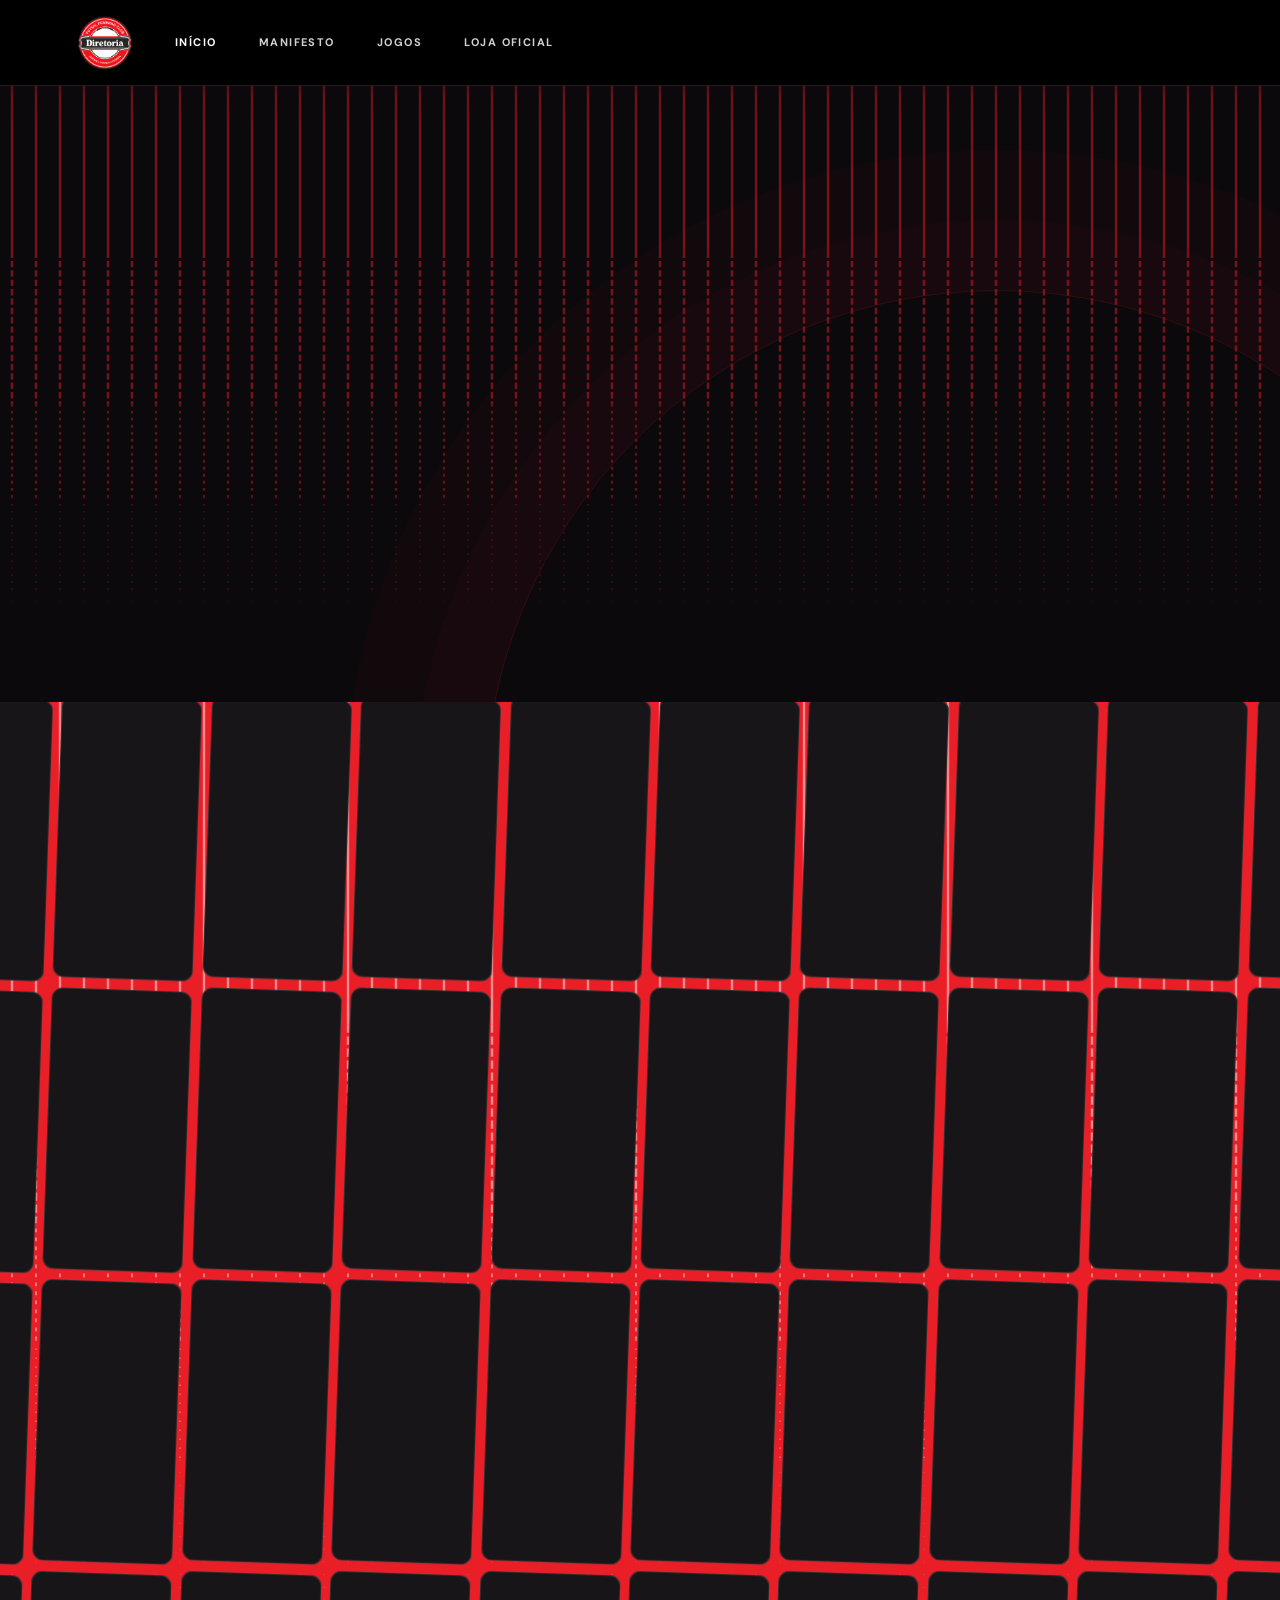
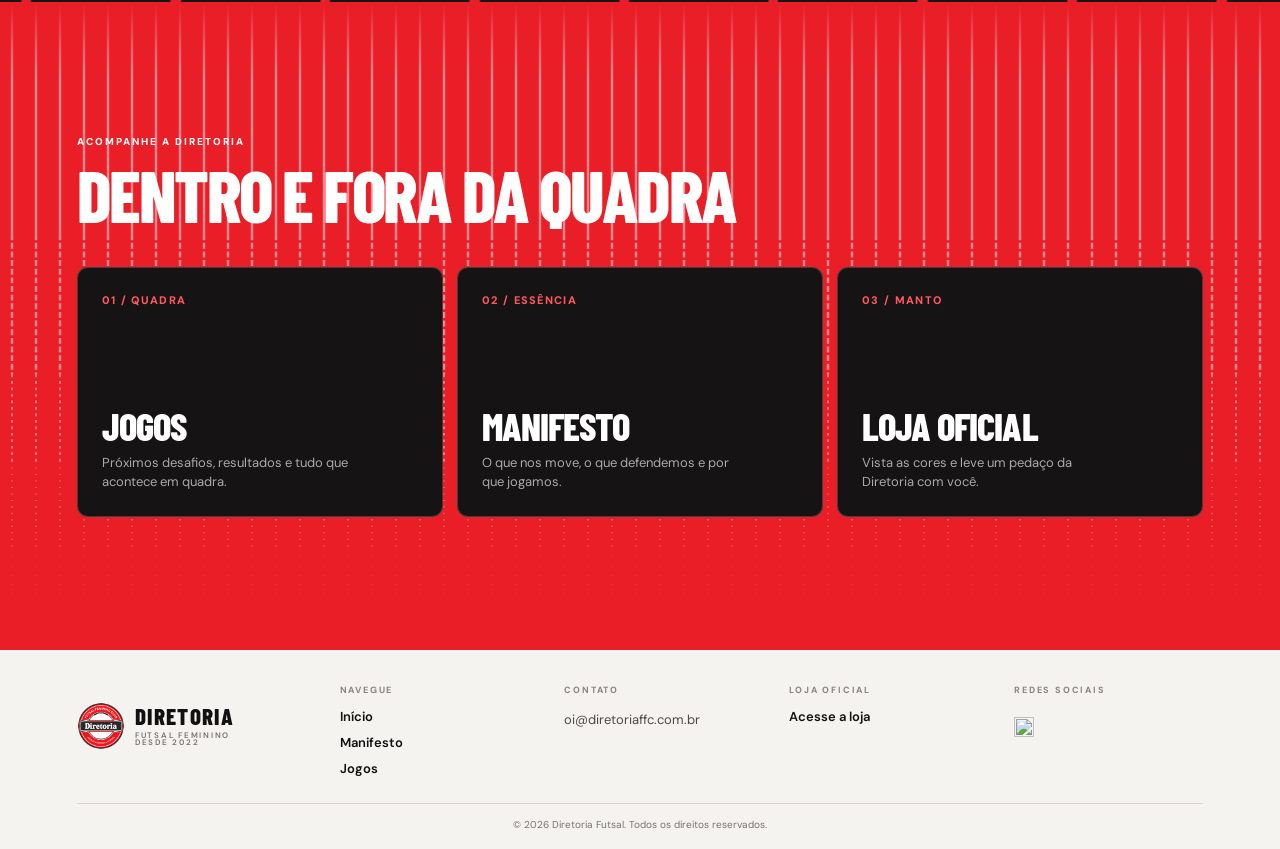
==== index.html @ 2eb8f656 "update geral" ====
<!doctype html>
<html lang="pt-BR">
  <head>
    <meta charset="UTF-8" />
    <meta name="viewport" content="width=device-width, initial-scale=1.0" />
    <script>
      if (window.location.pathname.endsWith("/index.html")) {
        const cleanPath = window.location.pathname.slice(0, -"index.html".length);
        window.history.replaceState(null, "", `${cleanPath}${window.location.search}${window.location.hash}`);
      }
    </script>
    <meta name="theme-color" content="#111111" />
    <meta
      name="description"
      content="Diretoria — futsal feminino, amizade e paixão pelo jogo desde 2022."
    />
    <title>Diretoria — Futsal feminino</title>
    <link rel="icon" href="favicon.ico" type="image/x-icon" />
    <link
      rel="preload"
      as="image"
      href="uniform-diretoria.png"
      fetchpriority="high"
    />
    <link rel="preconnect" href="https://fonts.googleapis.com" />
    <link rel="preconnect" href="https://fonts.gstatic.com" crossorigin />
    <link
      href="https://fonts.googleapis.com/css2?family=Barlow+Condensed:wght@500;600;700;800;900&family=DM+Sans:wght@400;500;600;700&display=swap"
      rel="stylesheet"
    />
    <style>
      :root {
        color-scheme: dark;
        --red: #e91e27;
        --ink: #111111;
        --paper: #f5f3ef;
        --muted: #a6a39e;
        --display: "Barlow Condensed", Impact, sans-serif;
        --body: "DM Sans", sans-serif;
      }
      * {
        box-sizing: border-box;
      }
      html {
        scroll-behavior: smooth;
      }
      body {
        margin: 0;
        background: var(--ink);
        color: white;
        font-family: var(--body);
        -webkit-font-smoothing: antialiased;
      }
      a {
        color: inherit;
        text-decoration: none;
      }
      button,
      a {
        -webkit-tap-highlight-color: transparent;
      }
      .skip-link {
        position: fixed;
        z-index: 20;
        top: 12px;
        left: 12px;
        transform: translateY(-150%);
        padding: 12px 16px;
        background: white;
        color: var(--ink);
      }
      .skip-link:focus {
        transform: translateY(0);
      }
      .hero {
        position: relative;
        display: flex;
        min-height: max(540px, 78svh);
        flex-direction: column;
        overflow: hidden;
        isolation: isolate;
        background: #0c090c;
      }
      .hero::before {
        position: absolute;
        z-index: -1;
        inset: 0;
        background-image: url("linha-pontilhada.svg");
        background-size: 24px 100%;
        background-repeat: repeat-x;
        filter: blur(.65px);
        content: "";
        mask-image: linear-gradient(
          to bottom,
          rgba(0, 0, 0, 0.35),
          #000 18%,
          #000 86%,
          transparent
        );
      }
      .hero::after {
        position: absolute;
        z-index: -1;
        right: -18vw;
        bottom: -48vw;
        width: 80vw;
        aspect-ratio: 1;
        border: 1px solid rgba(233, 30, 39, 0.18);
        border-radius: 50%;
        box-shadow:
          0 0 0 70px rgba(233, 30, 39, 0.025),
          0 0 0 140px rgba(233, 30, 39, 0.02);
        content: "";
      }
      .site-header {
        position: absolute;
        z-index: 5;
        top: 0;
        left: 0;
        display: flex;
        width: 100%;
        align-items: center;
        justify-content: space-between;
        padding: 27px clamp(24px, 6vw, 92px);
        border-bottom: 1px solid rgba(255, 255, 255, 0.16);
        background: linear-gradient(180deg, rgba(0, 0, 0, 0.28), transparent);
      }
      .brand {
        display: inline-flex;
        flex: 0 0 auto;
        align-items: center;
        gap: 12px;
      }
      .brand img {
        display: block;
        width: 52px;
        height: 52px;
        object-fit: contain;
      }
      .brand-name {
        font-family: var(--display);
        font-size: 25px;
        font-weight: 800;
        letter-spacing: 0.06em;
        line-height: 0.9;
        text-transform: uppercase;
      }
      .brand-name small {
        display: block;
        margin-top: 5px;
        color: rgba(255, 255, 255, 0.64);
        font-family: var(--body);
        font-size: 8px;
        font-weight: 600;
        letter-spacing: 0.22em;
      }
      .nav {
        display: flex;
        flex: 1;
        align-items: center;
        gap: clamp(22px, 3.3vw, 52px);
        margin-left: clamp(24px, 3.5vw, 52px);
      }
      .nav a {
        color: rgba(255, 255, 255, 0.8);
        font-size: 11px;
        font-weight: 700;
        letter-spacing: 0.13em;
        text-transform: uppercase;
        transition: color 0.2s ease;
      }
      .nav a:hover,
      .nav a:focus-visible {
        color: white;
      }
      .nav .nav-cta {
        display: inline-flex;
        align-items: center;
        gap: 8px;
        margin-left: 0;
        padding: 0;
        border: 0;
        color: rgba(255, 255, 255, 0.8);
        transition: color 0.2s ease;
      }
      .nav .nav-cta:hover,
      .nav .nav-cta:focus-visible {
        color: white;
      }
      .menu-toggle {
        display: none;
        width: 44px;
        height: 44px;
        border: 1px solid rgba(255, 255, 255, 0.42);
        background: transparent;
        color: white;
        cursor: pointer;
      }
      .menu-toggle span {
        display: block;
        width: 18px;
        height: 1px;
        margin: 5px auto;
        background: currentColor;
        transition: transform 0.2s;
      }
      .hero-stage {
        position: absolute;
        z-index: 0;
        inset: 0;
        display: grid;
        place-items: center;
        overflow: hidden;
      }
      .hero-title {
        position: absolute;
        inset: 0;
        margin: 0;
        color: #dfbd9d;
        font-family: var(--display);
        font-size: clamp(68px, 12.2vw, 170px);
        font-weight: 800;
        letter-spacing: -0.025em;
        line-height: 0.82;
        text-align: center;
        text-transform: uppercase;
        pointer-events: none;
      }
      .hero-title span {
        position: absolute;
        display: block;
        width: max-content;
        max-width: 48%;
        white-space: nowrap;
        opacity: 0;
        filter: blur(8px);
        animation: word-arrive 4.6s linear infinite both;
      }
      .hero-title .word-left {
        left: 12%;
        text-align: left;
      }
      .hero-title .word-right {
        left: calc(12% + 2.55em);
        right: auto;
        text-align: left;
      }
      .hero-title .word-never,
      .hero-title .word-will {
        top: 39%;
        font-size: 0.9em;
      }
      .hero-title .word-only,
      .hero-title .word-football {
        top: 53%;
        color: #eee0d2;
        font-size: 1.22em;
      }
      .hero-title .word-only {
        left: 12%;
      }
      .hero-title .word-football {
        left: calc(12% + 1.28em);
      }
      .hero-title .word-will {
        animation-name: word-will;
      }
      .hero-title .word-only {
        animation-name: word-only;
      }
      .hero-title .word-football {
        animation-name: word-football;
      }
      @keyframes word-arrive {
        0%,
        2% {
          opacity: 0;
          filter: blur(8px);
          transform: scale(1);
        }
        3% {
          opacity: 1;
          filter: blur(0);
          transform: scale(1.28);
        }
        3.1%,
        58% {
          opacity: 1;
          filter: blur(0);
          transform: scale(1);
        }
        58.1%,
        100% {
          opacity: 0;
          filter: blur(8px);
          transform: scale(1);
        }
      }
      @keyframes word-will {
        0%,
        10.6% {
          opacity: 0;
          filter: blur(8px);
          transform: scale(1);
        }
        10.7% {
          opacity: 1;
          filter: blur(0);
          transform: scale(1.28);
        }
        10.8%,
        58% {
          opacity: 1;
          filter: blur(0);
          transform: scale(1);
        }
        58.1%,
        100% {
          opacity: 0;
          filter: blur(8px);
          transform: scale(1);
        }
      }
      @keyframes word-only {
        0%,
        19.2% {
          opacity: 0;
          filter: blur(0);
          transform: translateY(28px);
        }
        19.3%,
        58% {
          opacity: 1;
          filter: blur(0);
          transform: translateY(0);
        }
        58.1%,
        100% {
          opacity: 0;
          filter: blur(0);
          transform: translateY(28px);
        }
      }
      @keyframes word-football {
        0%,
        27.8% {
          opacity: 0;
          filter: blur(0);
          transform: translateY(28px);
        }
        27.9%,
        58% {
          opacity: 1;
          filter: blur(0);
          transform: translateY(0);
        }
        58.1%,
        100% {
          opacity: 0;
          filter: blur(0);
          transform: translateY(28px);
        }
      }
      .jersey-wrap {
        position: absolute;
        top: 50%;
        left: 50%;
        width: min(25vw, 310px);
        margin: 0;
        filter: drop-shadow(0 18px 30px rgba(0, 0, 0, 0.4));
        transform: translate(-50%, -50%);
      }
      .jersey {
        display: block;
        width: 100%;
        height: auto;
      }
      .jersey-crest {
        display: none;
      }
      .hero-kicker {
        position: absolute;
        z-index: 2;
        bottom: 30px;
        left: clamp(24px, 6vw, 92px);
        display: flex;
        align-items: center;
        gap: 11px;
        color: rgba(255, 255, 255, 0.66);
        font-size: 9px;
        font-weight: 700;
        letter-spacing: 0.2em;
        text-transform: uppercase;
      }
      .hero-kicker::before {
        width: 22px;
        height: 2px;
        background: var(--red);
        content: "";
      }
      .hero-kicker span {
        color: #dfbd9d;
      }
      .manifesto { padding: 24px; border-top: 1px solid #333; border-bottom: 1px solid #333; background: #151515; color: #dfbd9d; text-align: center; }
      .manifesto p { margin: 0; font-family: var(--display); font-size: clamp(18px, 3vw, 28px); font-weight: 800; letter-spacing: .08em; text-transform: uppercase; }
      .social-wall { position: relative; padding: 0; overflow: hidden; background: var(--red); color: #fff; }
      .social-wall::before { position: absolute; z-index: 0; inset: 0; background-image: url("linha-pontilhada.svg"); background-size: 24px 100%; background-repeat: repeat-x; filter: brightness(0) invert(1) blur(.65px); content: ""; pointer-events: none; }
      .social-wall-inner { position: relative; z-index: 1; width: 100%; max-width: none; margin: 0 auto; }
      .social-wall-heading { display: flex; align-items: end; justify-content: space-between; gap: 30px; margin-bottom: 34px; }
      .social-wall-eyebrow { margin: 0 0 10px; color: var(--red); font-size: 10px; font-weight: 800; letter-spacing: .2em; text-transform: uppercase; }
      .social-wall h2 { margin: 0; font-family: var(--display); font-size: clamp(40px, 6vw, 72px); font-weight: 800; letter-spacing: -.035em; line-height: .9; text-transform: uppercase; }
      .social-wall-heading p:last-child { max-width: 310px; margin: 0; color: #aaa; font-size: 13px; line-height: 1.6; }
      .mosaic-grid { display: grid; width: 116%; height: clamp(100svh, 100vh, 980px); margin-left: -8%; grid-template-columns: repeat(10, minmax(0, 1fr)); gap: 10px; overflow: hidden; }
      .mosaic-column { min-width: 0; overflow: hidden; transform: rotate(2deg) scale(1.01); transform-origin: center; }
      .mosaic-track, .mosaic-sequence { display: flex; flex-direction: column; gap: 10px; }
      .mosaic-track { animation: mosaic-up var(--mosaic-duration, 32s) linear infinite; will-change: transform; }
      .mosaic-column:nth-child(odd) .mosaic-track { animation-name: mosaic-down; }
      .mosaic-sequence { flex: 0 0 auto; }
      .mosaic-card { position: relative; aspect-ratio: .5; margin: 0; overflow: hidden; border: 1px solid rgba(255,255,255,.12); border-radius: 11px; background: #171517; }
      .mosaic-card img, .mosaic-card video { display: block; width: 100%; height: 100%; object-fit: cover; object-position: center; transition: transform .45s cubic-bezier(.2,.7,.2,1); }
      .mosaic-card:hover img, .mosaic-card:hover video { transform: scale(1.045); }
      .home-links { position: relative; display: flex; min-height: 72svh; align-items: center; overflow: hidden; padding: 88px clamp(24px, 6vw, 92px); background: var(--red); color: #fff; isolation: isolate; }
      .home-links::before { position: absolute; z-index: -1; inset: 0; background-image: url("linha-pontilhada.svg"); background-size: 24px 100%; background-repeat: repeat-x; filter: brightness(0) invert(1) blur(.65px); content: ""; mask-image: linear-gradient(180deg, transparent, #000 12%, #000 88%, transparent); }
      .home-links-inner { width: 100%; max-width: 1392px; margin: 0 auto; }
      .home-links-heading { margin-bottom: 38px; }
      .home-links-eyebrow { margin: 0 0 12px; color: #fff; font-size: 10px; font-weight: 800; letter-spacing: .2em; text-transform: uppercase; }
      .home-links-title { margin: 0; color: #fff; font-family: var(--display); font-size: clamp(38px, 6vw, 72px); font-weight: 800; letter-spacing: -.035em; line-height: .95; text-transform: uppercase; }
      .home-links-grid { display: grid; grid-template-columns: repeat(3, minmax(0, 1fr)); gap: 14px; }
      .home-link { position: relative; display: flex; min-height: 250px; flex-direction: column; justify-content: space-between; padding: 25px 24px 24px; border: 1px solid rgba(255,255,255,.18); border-radius: 11px; background: #151313; color: #fff; text-decoration: none; transition: transform .2s, background .2s, border-color .2s; }
      .home-link + .home-link { padding-left: 24px; }
      .home-link:hover { transform: translateY(-5px); border-color: #fff; background: #211819; }
      .home-link-index { color: #ff5860; font-size: 11px; font-weight: 800; letter-spacing: .12em; }
      .home-link-bottom { display: flex; align-items: end; justify-content: space-between; gap: 18px; }
      .home-link h3 { margin: 0 0 8px; font-family: var(--display); font-size: clamp(26px, 3vw, 40px); font-weight: 800; letter-spacing: -.025em; line-height: .95; text-transform: uppercase; }
      .home-link p { max-width: 250px; margin: 0; color: #aaa; font-size: 13px; line-height: 1.5; }
      @keyframes mosaic-up { from { transform: translateY(0); } to { transform: translateY(calc(0px - var(--mosaic-shift))); } }
      @keyframes mosaic-down { from { transform: translateY(calc(0px - var(--mosaic-shift))); } to { transform: translateY(0); } }
      .fixtures { padding: 84px clamp(24px, 6vw, 92px) 96px; border-top: 1px solid #333; background: #111; color: #fff; }
      .fixtures-inner { max-width: 1392px; margin: 0 auto; }
      .fixtures-heading { display: flex; align-items: end; justify-content: space-between; gap: 30px; margin-bottom: 36px; }
      .fixtures-eyebrow { margin: 0 0 10px; color: var(--red); font-size: 10px; font-weight: 800; letter-spacing: .2em; text-transform: uppercase; }
      .fixtures h2 { margin: 0; font-family: var(--display); font-size: clamp(42px, 6vw, 72px); font-weight: 800; letter-spacing: -.035em; line-height: .9; text-transform: uppercase; }
      .fixtures-tabs { display: flex; gap: 8px; padding: 5px; border: 1px solid #383838; }
      .fixtures-tabs button { padding: 12px 16px; border: 0; background: transparent; color: #aaa; cursor: pointer; font: inherit; font-size: 10px; font-weight: 800; letter-spacing: .1em; text-transform: uppercase; }
      .fixtures-tabs button[aria-selected="true"] { background: var(--red); color: white; }
      .fixture-panel[hidden] { display: none; }
      .fixture-date { display: flex; align-items: center; gap: 12px; margin: 0 0 12px; color: #aaa; font-size: 11px; font-weight: 700; letter-spacing: .12em; text-transform: uppercase; }
      .fixture-date::before { width: 20px; height: 1px; background: var(--red); content: ""; }
      .fixture-list { border-top: 1px solid #383838; }
      .fixture { display: grid; grid-template-columns: 78px 1fr auto; align-items: center; gap: 24px; min-height: 94px; border-bottom: 1px solid #383838; }
      .fixture-time { color: #c8a98c; font-family: var(--display); font-size: 25px; font-weight: 700; }
      .fixture-pair { display: flex; align-items: center; justify-content: center; gap: 18px; }
      .fixture-team { display: flex; min-width: 180px; align-items: center; gap: 10px; font-size: 12px; font-weight: 750; letter-spacing: .04em; text-transform: uppercase; }
      .fixture-team:last-child { justify-content: flex-end; text-align: right; }
      .team-crest { display: grid; width: 40px; height: 40px; flex: 0 0 40px; place-items: center; border: 1px solid currentColor; border-radius: 50% 50% 46% 46%; color: var(--crest-color, #dfbd9d); font-family: var(--display); font-size: 12px; font-weight: 800; letter-spacing: -.03em; }
      .team-crest img { width: 34px; height: 34px; object-fit: contain; }
      .fixture-vs { color: #777; font-size: 9px; font-weight: 800; letter-spacing: .15em; }
      .fixture-status { padding: 7px 9px; border: 1px solid #424242; color: #999; font-size: 8px; font-weight: 800; letter-spacing: .12em; text-transform: uppercase; }
      .fixture-empty { padding: 30px; border: 1px solid #383838; color: #aaa; font-size: 14px; text-align: center; }
      .fixture-note { margin: 16px 0 0; color: #777; font-size: 10px; letter-spacing: .04em; }
      .site-footer {
        padding: 30px clamp(24px, 6vw, 92px) 18px;
        background: var(--paper);
        color: var(--ink);
      }
      .footer-main {
        display: grid;
        grid-template-columns: 1.2fr repeat(4, minmax(0, 1fr));
        align-items: start;
        gap: 36px;
        max-width: 1392px;
        margin: 0 auto;
        padding-bottom: 26px;
      }
      .footer-brand {
        display: inline-flex;
        align-items: center;
        gap: 10px;
      }
      .footer-brand-block { align-self: center; }
      .footer-brand img {
        width: 48px;
        height: 48px;
        object-fit: contain;
      }
      .footer-brand .brand-name {
        color: var(--ink);
        font-size: 23px;
      }
      .footer-brand .brand-name small {
        color: #77736e;
      }
      .footer-intro {
        max-width: 280px;
        margin: 18px 0 0;
        color: #6d6965;
        font-size: 13px;
        line-height: 1.8;
      }
      .footer-main .footer-links {
        display: grid;
        gap: 9px;
      }
      .footer-col h2 {
        margin: 4px 0 12px;
        color: #88837e;
        font-size: 9px;
        font-weight: 700;
        letter-spacing: 0.2em;
        text-transform: uppercase;
      }
      .footer-links {
        display: grid;
        gap: 9px;
      }
      .footer-links a {
        width: fit-content;
        font-size: 13px;
        font-weight: 600;
        transition: color 0.2s;
      }
      .footer-links a:hover,
      .footer-links a:focus-visible {
        color: var(--red);
      }
      .footer-instagram { display: inline-flex; width: 38px; height: 38px; align-items: center; justify-content: center; transition: background .2s; }
      .footer-instagram img { display: block; width: 20px; height: 20px; }
      .footer-instagram:hover, .footer-instagram:focus-visible { background: var(--red); }
      .footer-instagram:hover img, .footer-instagram:focus-visible img { filter: brightness(0) invert(1); }
      .footer-contact {
        color: #4d4945;
        font-size: 13px;
        line-height: 1.9;
      }
      .footer-contact a { overflow-wrap: anywhere; }
      .footer-contact strong {
        color: var(--ink);
      }
      .footer-bottom {
        display: flex;
        max-width: 1392px;
        align-items: center;
        justify-content: center;
        gap: 20px;
        margin: 0 auto;
        padding-top: 14px;
        border-top: 1px solid #d8d5d0;
        color: #77736e;
        font-size: 10px;
        text-align: center;
      }
      .footer-bottom p {
        margin: 0;
      }
      .footer-social {
        display: flex;
        align-items: center;
        gap: 19px;
      }
      .footer-bottom a { color: var(--ink); }
      .footer-bottom a:hover { color: var(--red); }
      .footer-social a {
        color: var(--ink);
        font-size: 10px;
        font-weight: 700;
        letter-spacing: 0.08em;
        text-transform: uppercase;
      }
      .footer-social a:hover {
        color: var(--red);
      }
      :focus-visible {
        outline: 2px solid var(--red);
        outline-offset: 4px;
      }
      @media (min-width: 1450px) {
        .hero-title {
          font-size: min(12vw, 190px);
        }
      }
      @media (max-width: 780px) {
        .social-wall { padding: 0 0 70px; }
        .home-links { min-height: auto; padding: 68px 24px 76px; }
        .home-links-heading { margin-bottom: 27px; }
        .home-links-grid { grid-template-columns: 1fr; }
        .home-link, .home-link + .home-link { min-height: 160px; padding: 20px; border-left: 1px solid rgba(255,255,255,.18); }
        .home-link-bottom { align-items: center; }
        .home-link p { max-width: 290px; }
        .social-wall-heading { align-items: flex-start; flex-direction: column; gap: 14px; }
        .social-wall-heading p:last-child { max-width: 420px; }
        .mosaic-grid { width: 120%; height: 100svh; margin-left: -10%; grid-template-columns: repeat(6, minmax(0, 1fr)); gap: 8px; }
        .fixtures { padding: 64px 24px 72px; }
        .fixtures-heading { align-items: flex-start; flex-direction: column; gap: 22px; }
        .fixtures-tabs { width: 100%; }
        .fixtures-tabs button { flex: 1; padding: 11px 6px; font-size: 9px; }
        .fixture { grid-template-columns: 52px 1fr; gap: 10px; padding: 12px 0; }
        .fixture-time { font-size: 20px; }
        .fixture-pair { justify-content: flex-start; gap: 8px; }
        .fixture-team { min-width: 0; flex: 1; flex-direction: column; gap: 5px; font-size: 8px; text-align: center; }
        .fixture-team:last-child { justify-content: flex-start; text-align: center; }
        .team-crest { width: 34px; height: 34px; flex-basis: 34px; }
        .team-crest img { width: 30px; height: 30px; }
        .fixture-status { display: none; }
        .hero {
          min-height: max(520px, 78svh);
        }
        .jersey-wrap {
          display: none;
        }
        .site-header {
          padding: 17px 22px;
        }
        .brand img {
          width: 46px;
          height: 46px;
        }
        .menu-toggle {
          display: block;
          position: relative;
          z-index: 7;
        }
        .menu-toggle[aria-expanded="true"] span:first-child {
          transform: translateY(3px) rotate(45deg);
        }
        .menu-toggle[aria-expanded="true"] span:last-child {
          transform: translateY(-3px) rotate(-45deg);
        }
        .nav {
          position: absolute;
          top: 0;
          right: 0;
          left: 0;
          display: none;
          align-items: stretch;
          gap: 0;
          padding: 86px 24px 25px;
          border-bottom: 1px solid rgba(255, 255, 255, 0.2);
          background: rgba(17, 17, 17, 0.97);
        }
        .nav.is-open {
          display: flex;
          flex-direction: column;
        }
        .nav a {
          padding: 15px 0;
          border-bottom: 1px solid rgba(255, 255, 255, 0.12);
        }
        .nav .nav-cta {
          margin-top: 0;
        }
        .hero-title {
          font-size: clamp(54px, 12.6vw, 98px);
        }
        .hero-title .word-never,
        .hero-title .word-will {
          top: 39%;
        }
        .hero-title .word-only,
        .hero-title .word-football {
          top: 53%;
          font-size: 1.75em;
        }
        .hero-title .word-left {
          left: 5%;
        }
        .hero-title .word-right {
          left: calc(5% + 2.55em);
          right: auto;
          text-align: left;
        }
        .hero-title .word-only {
          left: 5%;
        }
        .hero-title .word-football {
          left: calc(5% + 1.05em);
        }
        .jersey-wrap {
          width: min(34vw, 220px);
        }
        .hero-kicker {
          bottom: 24px;
          left: 24px;
        }
        .footer-main { gap: 22px; }
      }
      @media (max-width: 700px) {
        .mosaic-grid { width: 124%; height: 100svh; margin-left: -12%; grid-template-columns: repeat(4, minmax(0, 1fr)); gap: 7px; }
        .mosaic-card { aspect-ratio: .42; }
      }
      @media (max-width: 480px) {
        .hero {
          min-height: max(500px, 78svh);
        }
        .hero-title {
          font-size: clamp(46px, 12.8vw, 62px);
          line-height: 0.9;
        }
        .hero-title .word-never,
        .hero-title .word-will {
          top: 40%;
        }
        .hero-title .word-only,
        .hero-title .word-football {
          top: 53%;
          font-size: 1.75em;
        }
        .hero-title .word-only {
          left: 5%;
        }
        .hero-title .word-left {
          left: 5%;
          max-width: 30%;
        }
        .hero-title .word-right {
          left: calc(5% + 2.55em);
          right: auto;
          text-align: left;
          max-width: 35%;
        }
        .hero-title .word-football {
          left: calc(5% + 1.05em);
        }
        .jersey-wrap {
          width: min(42vw, 175px);
        }
        .hero-kicker {
          bottom: 20px;
          font-size: 8px;
        }
        .site-footer { padding: 24px 20px 16px; }
        .footer-main { grid-template-columns: 1fr 1fr; gap: 22px 18px; padding-bottom: 20px; }
        .footer-brand-block { grid-column: 1 / -1; }
        .footer-col:last-child { grid-column: 2; }
        .footer-col h2 { margin-bottom: 10px; }
        .footer-bottom {
          flex-wrap: wrap;
          gap: 10px 18px;
        }
      }
      @media (prefers-reduced-motion: reduce) {
        *,
        *::before,
        *::after {
          scroll-behavior: auto !important;
          animation-duration: 0.01ms !important;
          animation-iteration-count: 1 !important;
          transition-duration: 0.01ms !important;
        }
      }
    </style>
    <script src="site-header.js" defer></script>
  </head>
  <body>
    <a class="skip-link" href="#conteudo">Pular para o conteúdo</a>
    <main id="conteudo">
      <section class="hero" id="inicio" aria-labelledby="hero-title">
        <div class="hero-stage">
          <h1 class="hero-title" id="hero-title">
            <span class="word-left word-never">Nunca</span
            ><span class="word-right word-will">será</span
            ><span class="word-left word-only">Só</span
            ><span class="word-right word-football">futebol.</span>
          </h1>
        </div>
        <diretoria-header></diretoria-header>
      </section>
      <section class="social-wall" id="momentos" aria-labelledby="social-wall-title">
        <div class="social-wall-inner">
          <div class="mosaic-grid" id="mosaic-grid" role="img" aria-label="Fotos e vídeos da Diretoria em quadra"></div>
        </div>
      </section>
      <section class="home-links" aria-labelledby="home-links-title">
        <div class="home-links-inner">
          <header class="home-links-heading">
            <p class="home-links-eyebrow">Acompanhe a Diretoria</p>
            <h2 class="home-links-title" id="home-links-title">Dentro e fora da quadra</h2>
          </header>
          <nav class="home-links-grid" aria-label="Conheça mais sobre a Diretoria">
            <a class="home-link" href="jogos/index.html">
              <span class="home-link-index">01 / QUADRA</span>
              <span class="home-link-bottom"><span><h3>Jogos</h3><p>Próximos desafios, resultados e tudo que acontece em quadra.</p></span></span>
            </a>
            <a class="home-link" href="manifesto/index.html">
              <span class="home-link-index">02 / ESSÊNCIA</span>
              <span class="home-link-bottom"><span><h3>Manifesto</h3><p>O que nos move, o que defendemos e por que jogamos.</p></span></span>
            </a>
            <a class="home-link" href="loja/index.html">
              <span class="home-link-index">03 / MANTO</span>
              <span class="home-link-bottom"><span><h3>Loja oficial</h3><p>Vista as cores e leve um pedaço da Diretoria com você.</p></span></span>
            </a>
          </nav>
        </div>
      </section>
    </main>
    <footer class="site-footer" id="contato">
      <div class="footer-main">
        <div class="footer-brand-block">
          <a
            class="footer-brand"
            href="#inicio"
            aria-label="Diretoria — voltar ao início"
            ><img src="logo-diretoria.png" alt="" /><span class="brand-name"
              >Diretoria<small>Futsal feminino<br />desde 2022</small></span
            ></a
          >
        </div>
        <div class="footer-col">
          <h2>Navegue</h2>
          <nav class="footer-links" aria-label="Links do rodapé">
            <a href="#inicio">Início</a><a href="manifesto/index.html">Manifesto</a>
            <a href="jogos/index.html">Jogos</a>
          </nav>
        </div>
        <div class="footer-col">
          <h2>Contato</h2>
          <div class="footer-contact"><a href="mailto:oi@diretoriaffc.com.br">oi@diretoriaffc.com.br</a></div>
        </div>
        <div class="footer-col">
          <h2>Loja oficial</h2>
          <nav class="footer-links" aria-label="Loja oficial">
            <a href="loja/index.html">Acesse a loja</a>
          </nav>
        </div>
        <div class="footer-col">
          <h2>Redes sociais</h2>
          <div class="footer-links footer-social-links">
            <a class="footer-instagram" href="https://instagram.com/diretoria.ffc/" target="_blank" rel="noreferrer" aria-label="Instagram da Diretoria" title="Instagram da Diretoria"><img src="instagram-logo.svg" alt="" /></a>
          </div>
        </div>
      </div>
      <div class="footer-bottom">
        <p>© 2026 Diretoria Futsal. Todos os direitos reservados.</p>
      </div>
    </footer>
    <script>
      const mosaicGrid = document.querySelector("#mosaic-grid");
      const mosaicMedia = [
        { src: "mosaico/008.mp4", type: "video" },
        { src: "mosaico/003.mp4", type: "video" },
        { src: "mosaico/011.mp4", type: "video" },
        { src: "mosaico/005.mp4", type: "video" },
        { src: "mosaico/001.mp4", type: "video" },
        { src: "mosaico/009.mp4", type: "video" },
        { src: "mosaico/004.mp4", type: "video" },
        { src: "mosaico/010.MP4", type: "video" },
        { src: "mosaico/006.mp4", type: "video" },
        { src: "mosaico/002.mp4", type: "video" },
        { src: "mosaico/007.mp4", type: "video" },
      ];
      const shuffleMosaicItems = (items) => {
        const shuffled = [...items];
        for (let index = shuffled.length - 1; index > 0; index -= 1) {
          const randomIndex = Math.floor(Math.random() * (index + 1));
          [shuffled[index], shuffled[randomIndex]] = [shuffled[randomIndex], shuffled[index]];
        }
        return shuffled;
      };
      let mosaicFrameTimer = null;
      let mosaicResizeTimer = null;
      let lastMosaicSize = null;
      function populateMosaic() {
        if (!mosaicGrid || !mosaicMedia.length) return;
        if (mosaicFrameTimer) window.clearTimeout(mosaicFrameTimer);
        mosaicGrid.querySelectorAll("video").forEach((video) => {
          video.pause();
          video.removeAttribute("src");
          video.load();
        });
        mosaicGrid.replaceChildren();
        const items = shuffleMosaicItems(mosaicMedia);
        const mosaicCanvases = [];
        const sourceVideos = items.map((item) => {
          const video = document.createElement("video");
          video.muted = true;
          video.defaultMuted = true;
          video.loop = true;
          video.playsInline = true;
          video.autoplay = true;
          video.preload = "auto";
          video.setAttribute("autoplay", "");
          video.setAttribute("muted", "");
          video.setAttribute("playsinline", "");
          video.setAttribute("webkit-playsinline", "");
          video.setAttribute("loop", "");
          const tryPlay = () => video.play().catch((error) => {
            console.warn(`Reprodução recusada no mosaico: ${item.src}`, error.name, error.message);
          });
          const startPlayback = () => {
            if (video.isConnected) tryPlay();
          };
          video.addEventListener("loadedmetadata", () => {
            video.currentTime = 0;
            console.info(`Metadados carregados: ${item.src}`, `${video.videoWidth}x${video.videoHeight}`);
          }, { once: true });
          video.addEventListener("loadeddata", startPlayback);
          video.addEventListener("canplay", startPlayback);
          video.addEventListener("error", () => {
            console.error(`Falha ao carregar vídeo do mosaico: ${item.src}`, video.error);
          });
          video.src = item.src;
          return video;
        });
        const placedSourceVideos = new Set();
        const maxColumnCount = window.matchMedia("(max-width: 700px)").matches ? 4 : window.matchMedia("(max-width: 780px)").matches ? 6 : 10;
        const columnCount = maxColumnCount;
        mosaicGrid.style.gridTemplateColumns = `repeat(${columnCount}, minmax(0, 1fr))`;
        const gridStyles = window.getComputedStyle(mosaicGrid);
        const columnGap = parseFloat(gridStyles.columnGap) || 0;
        const cardGap = 10;
        const defaultRowCount = window.matchMedia("(max-width: 700px)").matches ? 3 : 2;
        const rowCount = Math.max(defaultRowCount, Math.ceil(items.length / columnCount));
        const cardAspectRatio = window.matchMedia("(max-width: 700px)").matches ? 0.42 : 0.5;
        const columnWidth = (mosaicGrid.clientWidth - columnGap * (columnCount - 1)) / columnCount;
        const cardHeight = columnWidth / cardAspectRatio;
        const sequenceHeight = rowCount * cardHeight + (rowCount - 1) * cardGap;
        const sequenceStride = sequenceHeight + cardGap;
        const copyCount = Math.max(2, Math.ceil((mosaicGrid.clientHeight + cardGap) / sequenceStride) + 1);

        for (let columnIndex = 0; columnIndex < columnCount; columnIndex += 1) {
          const column = document.createElement("div");
          const track = document.createElement("div");
          column.className = "mosaic-column";
          column.setAttribute("aria-hidden", "true");
          track.className = "mosaic-track";
          track.style.setProperty("--mosaic-duration", `${55 * rowCount / 4}s`);

            let firstSequence = null;
            for (let copy = 0; copy < copyCount; copy += 1) {
              const sequence = document.createElement("div");
              sequence.className = "mosaic-sequence";
              for (let rowIndex = 0; rowIndex < rowCount; rowIndex += 1) {
                const mediaIndex = (columnIndex * rowCount + rowIndex) % items.length;
                const card = document.createElement("figure");
                card.className = "mosaic-card";
                if (!placedSourceVideos.has(mediaIndex)) {
                  const video = sourceVideos[mediaIndex];
                  video.setAttribute("aria-hidden", "true");
                  card.append(video);
                  placedSourceVideos.add(mediaIndex);
                } else {
                  const canvas = document.createElement("canvas");
                  canvas.width = 240;
                  canvas.height = 480;
                  canvas.setAttribute("aria-hidden", "true");
                  mosaicCanvases.push({ canvas, context: canvas.getContext("2d"), video: sourceVideos[mediaIndex] });
                  card.append(canvas);
                }
                sequence.append(card);
              }
              if (copy === 0) firstSequence = sequence;
              track.append(sequence);
            }

            column.append(track);
            mosaicGrid.append(column);
            track.style.setProperty("--mosaic-shift", `${firstSequence.offsetHeight + cardGap}px`);
        }

        sourceVideos.forEach((video, index) => {
          video.play().catch((error) => {
            console.warn(`Reprodução recusada no mosaico: ${items[index].src}`, error.name, error.message);
          });
        });

        const drawVideoFrames = () => {
          mosaicCanvases.forEach(({ canvas, context, video }) => {
            if (video.readyState < HTMLMediaElement.HAVE_CURRENT_DATA || !context || !video.videoWidth || !video.videoHeight) return;
            try {
              const sourceRatio = video.videoWidth / video.videoHeight;
              const canvasRatio = canvas.width / canvas.height;
              let cropX = 0;
              let cropY = 0;
              let cropWidth = video.videoWidth;
              let cropHeight = video.videoHeight;
              if (sourceRatio > canvasRatio) {
                cropWidth = video.videoHeight * canvasRatio;
                cropX = (video.videoWidth - cropWidth) / 2;
              } else {
                cropHeight = video.videoWidth / canvasRatio;
                cropY = (video.videoHeight - cropHeight) / 2;
              }
              context.drawImage(video, cropX, cropY, cropWidth, cropHeight, 0, 0, canvas.width, canvas.height);
            } catch (error) {
              console.warn(`Quadro do mosaico ignorado: ${video.currentSrc}`, error);
            }
          });
          mosaicFrameTimer = window.setTimeout(drawVideoFrames, 100);
        };
        mosaicFrameTimer = window.setTimeout(drawVideoFrames, 100);

      }
      populateMosaic();
      lastMosaicSize = { width: window.innerWidth, height: mosaicGrid?.clientHeight ?? 0 };
      window.addEventListener("resize", () => {
        window.clearTimeout(mosaicResizeTimer);
        mosaicResizeTimer = window.setTimeout(() => {
          const nextSize = { width: window.innerWidth, height: mosaicGrid?.clientHeight ?? 0 };
          if (
            !lastMosaicSize ||
            Math.abs(nextSize.width - lastMosaicSize.width) > 16 ||
            Math.abs(nextSize.height - lastMosaicSize.height) > 160
          ) {
            lastMosaicSize = nextSize;
            populateMosaic();
          }
        }, 180);
      });
    </script>
  </body>
</html>
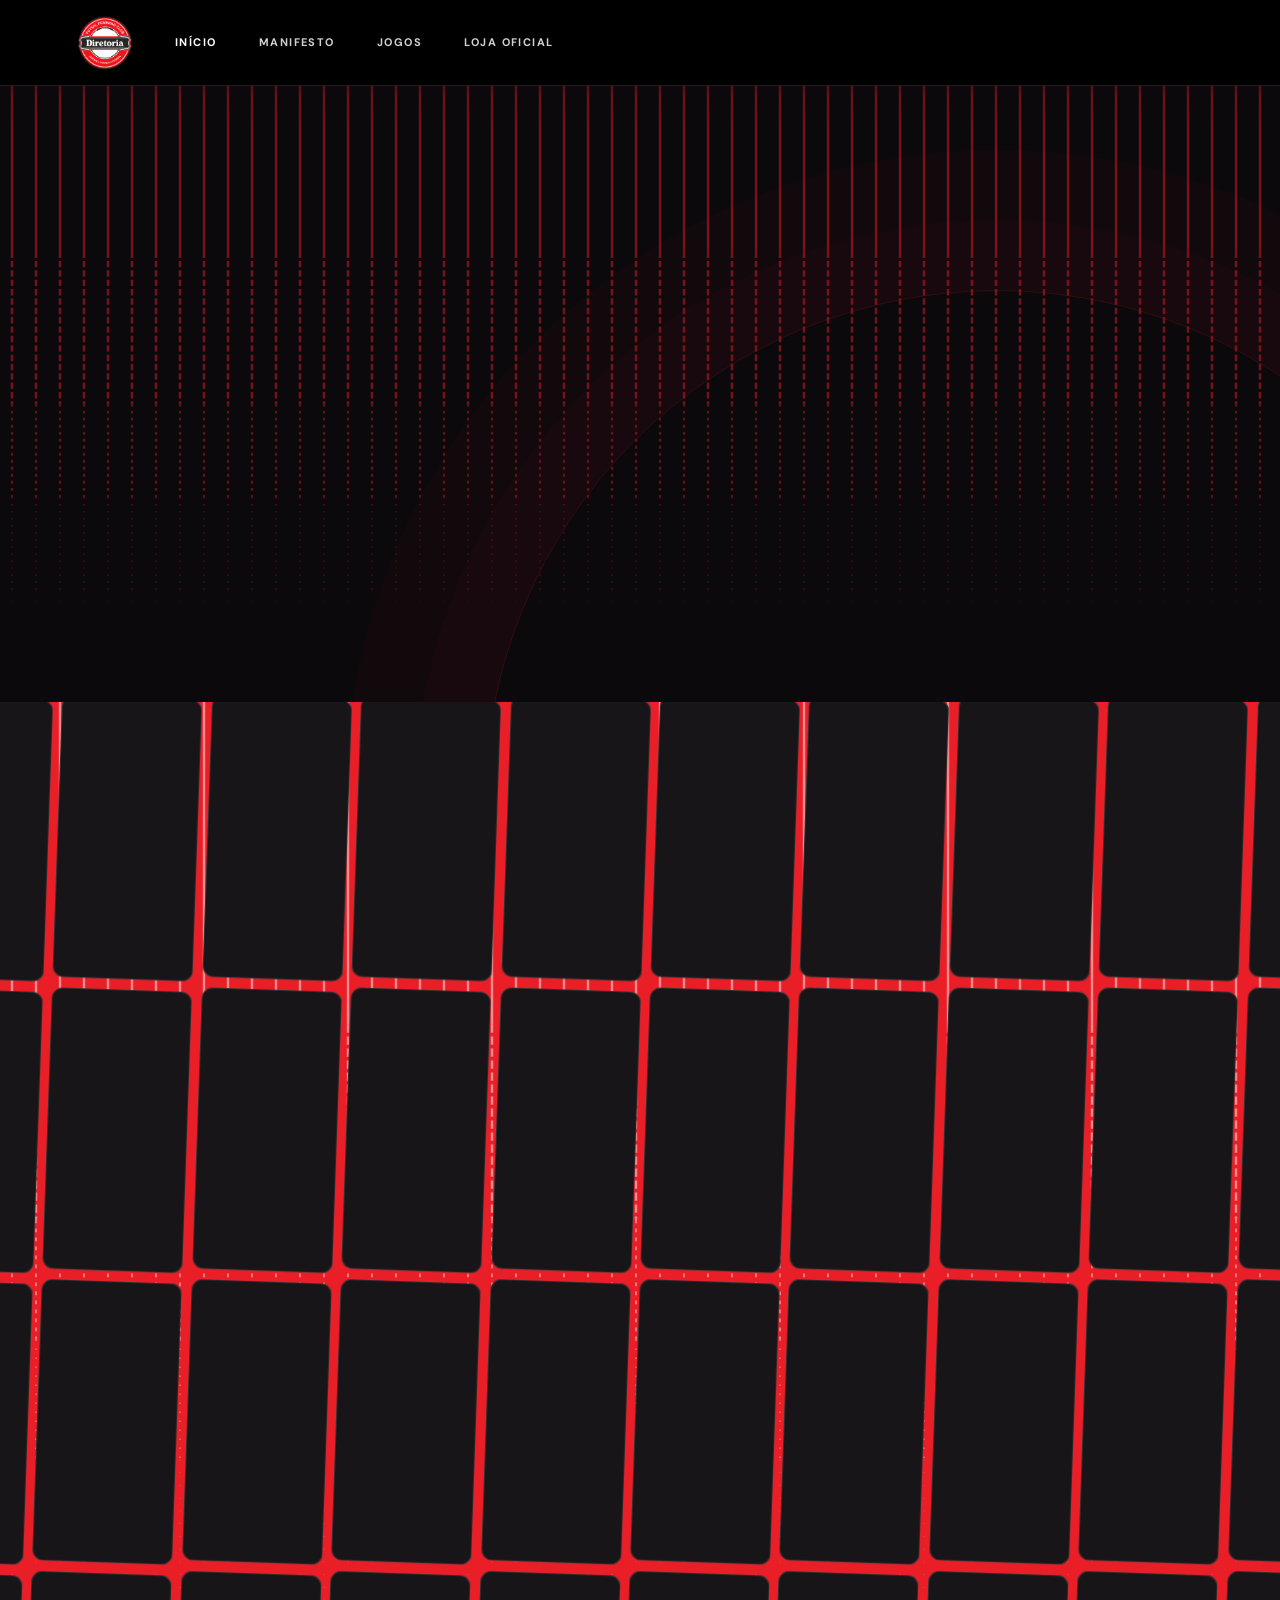
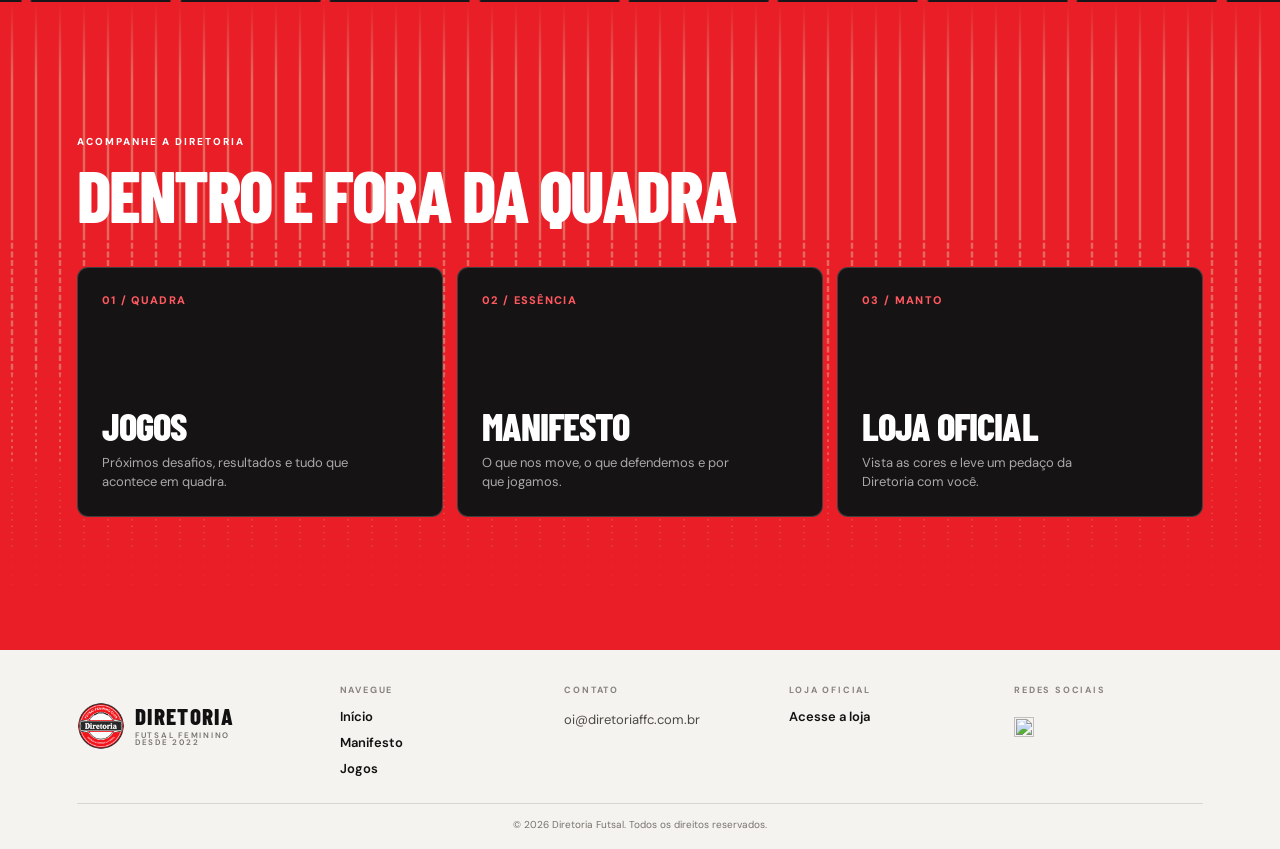
==== commit 2b6e4408: "update geral dois" ====
--- a/index.html
+++ b/index.html
@@ -420,7 +420,7 @@
       .mosaic-card img, .mosaic-card video { display: block; width: 100%; height: 100%; object-fit: cover; object-position: center; transition: transform .45s cubic-bezier(.2,.7,.2,1); }
       .mosaic-card:hover img, .mosaic-card:hover video { transform: scale(1.045); }
       .home-links { position: relative; display: flex; min-height: 72svh; align-items: center; overflow: hidden; padding: 88px clamp(24px, 6vw, 92px); background: var(--red); color: #fff; isolation: isolate; }
-      .home-links::before { position: absolute; z-index: -1; inset: 0; background-image: url("linha-pontilhada.svg"); background-size: 24px 100%; background-repeat: repeat-x; filter: brightness(0) invert(1) blur(.65px); content: ""; mask-image: linear-gradient(180deg, transparent, #000 12%, #000 88%, transparent); }
+      .home-links::before { position: absolute; z-index: -1; inset: 0; background-image: url("linha-pontilhada-bege.svg"); background-size: 24px 100%; background-repeat: repeat-x; filter: blur(.65px); content: ""; mask-image: linear-gradient(180deg, transparent, #000 12%, #000 88%, transparent); }
       .home-links-inner { width: 100%; max-width: 1392px; margin: 0 auto; }
       .home-links-heading { margin-bottom: 38px; }
       .home-links-eyebrow { margin: 0 0 12px; color: #fff; font-size: 10px; font-weight: 800; letter-spacing: .2em; text-transform: uppercase; }
@@ -523,10 +523,8 @@
       .footer-links a:focus-visible {
         color: var(--red);
       }
-      .footer-instagram { display: inline-flex; width: 38px; height: 38px; align-items: center; justify-content: center; transition: background .2s; }
+      .footer-instagram { display: inline-flex; width: 38px; height: 38px; align-items: center; justify-content: center; }
       .footer-instagram img { display: block; width: 20px; height: 20px; }
-      .footer-instagram:hover, .footer-instagram:focus-visible { background: var(--red); }
-      .footer-instagram:hover img, .footer-instagram:focus-visible img { filter: brightness(0) invert(1); }
       .footer-contact {
         color: #4d4945;
         font-size: 13px;
@@ -580,7 +578,7 @@
       }
       @media (max-width: 780px) {
         .social-wall { padding: 0 0 70px; }
-        .home-links { min-height: auto; padding: 68px 24px 76px; }
+        .home-links { min-height: auto; padding: 68px clamp(24px, 6vw, 92px) 76px; }
         .home-links-heading { margin-bottom: 27px; }
         .home-links-grid { grid-template-columns: 1fr; }
         .home-link, .home-link + .home-link { min-height: 160px; padding: 20px; border-left: 1px solid rgba(255,255,255,.18); }
@@ -589,7 +587,7 @@
         .social-wall-heading { align-items: flex-start; flex-direction: column; gap: 14px; }
         .social-wall-heading p:last-child { max-width: 420px; }
         .mosaic-grid { width: 120%; height: 100svh; margin-left: -10%; grid-template-columns: repeat(6, minmax(0, 1fr)); gap: 8px; }
-        .fixtures { padding: 64px 24px 72px; }
+        .fixtures { padding: 64px clamp(24px, 6vw, 92px) 72px; }
         .fixtures-heading { align-items: flex-start; flex-direction: column; gap: 22px; }
         .fixtures-tabs { width: 100%; }
         .fixtures-tabs button { flex: 1; padding: 11px 6px; font-size: 9px; }
@@ -727,7 +725,7 @@
           bottom: 20px;
           font-size: 8px;
         }
-        .site-footer { padding: 24px 20px 16px; }
+        .site-footer { padding: 24px clamp(24px, 6vw, 92px) 16px; }
         .footer-main { grid-template-columns: 1fr 1fr; gap: 22px 18px; padding-bottom: 20px; }
         .footer-brand-block { grid-column: 1 / -1; }
         .footer-col:last-child { grid-column: 2; }
@@ -835,17 +833,17 @@
     <script>
       const mosaicGrid = document.querySelector("#mosaic-grid");
       const mosaicMedia = [
-        { src: "mosaico/008.mp4", type: "video" },
-        { src: "mosaico/003.mp4", type: "video" },
-        { src: "mosaico/011.mp4", type: "video" },
-        { src: "mosaico/005.mp4", type: "video" },
-        { src: "mosaico/001.mp4", type: "video" },
-        { src: "mosaico/009.mp4", type: "video" },
-        { src: "mosaico/004.mp4", type: "video" },
-        { src: "mosaico/010.MP4", type: "video" },
-        { src: "mosaico/006.mp4", type: "video" },
-        { src: "mosaico/002.mp4", type: "video" },
-        { src: "mosaico/007.mp4", type: "video" },
+        { src: "https://diretoria-site.s3.us-east-2.amazonaws.com/site/store/mosaic/008.mp4", type: "video" },
+        { src: "https://diretoria-site.s3.us-east-2.amazonaws.com/site/store/mosaic/003.mp4", type: "video" },
+        { src: "https://diretoria-site.s3.us-east-2.amazonaws.com/site/store/mosaic/011.mp4", type: "video" },
+        { src: "https://diretoria-site.s3.us-east-2.amazonaws.com/site/store/mosaic/005.mp4", type: "video" },
+        { src: "https://diretoria-site.s3.us-east-2.amazonaws.com/site/store/mosaic/001.mp4", type: "video" },
+        { src: "https://diretoria-site.s3.us-east-2.amazonaws.com/site/store/mosaic/009.mp4", type: "video" },
+        { src: "https://diretoria-site.s3.us-east-2.amazonaws.com/site/store/mosaic/004.mp4", type: "video" },
+        { src: "https://diretoria-site.s3.us-east-2.amazonaws.com/site/store/mosaic/010.MP4", type: "video" },
+        { src: "https://diretoria-site.s3.us-east-2.amazonaws.com/site/store/mosaic/006.mp4", type: "video" },
+        { src: "https://diretoria-site.s3.us-east-2.amazonaws.com/site/store/mosaic/002.mp4", type: "video" },
+        { src: "https://diretoria-site.s3.us-east-2.amazonaws.com/site/store/mosaic/007.mp4", type: "video" },
       ];
       const shuffleMosaicItems = (items) => {
         const shuffled = [...items];
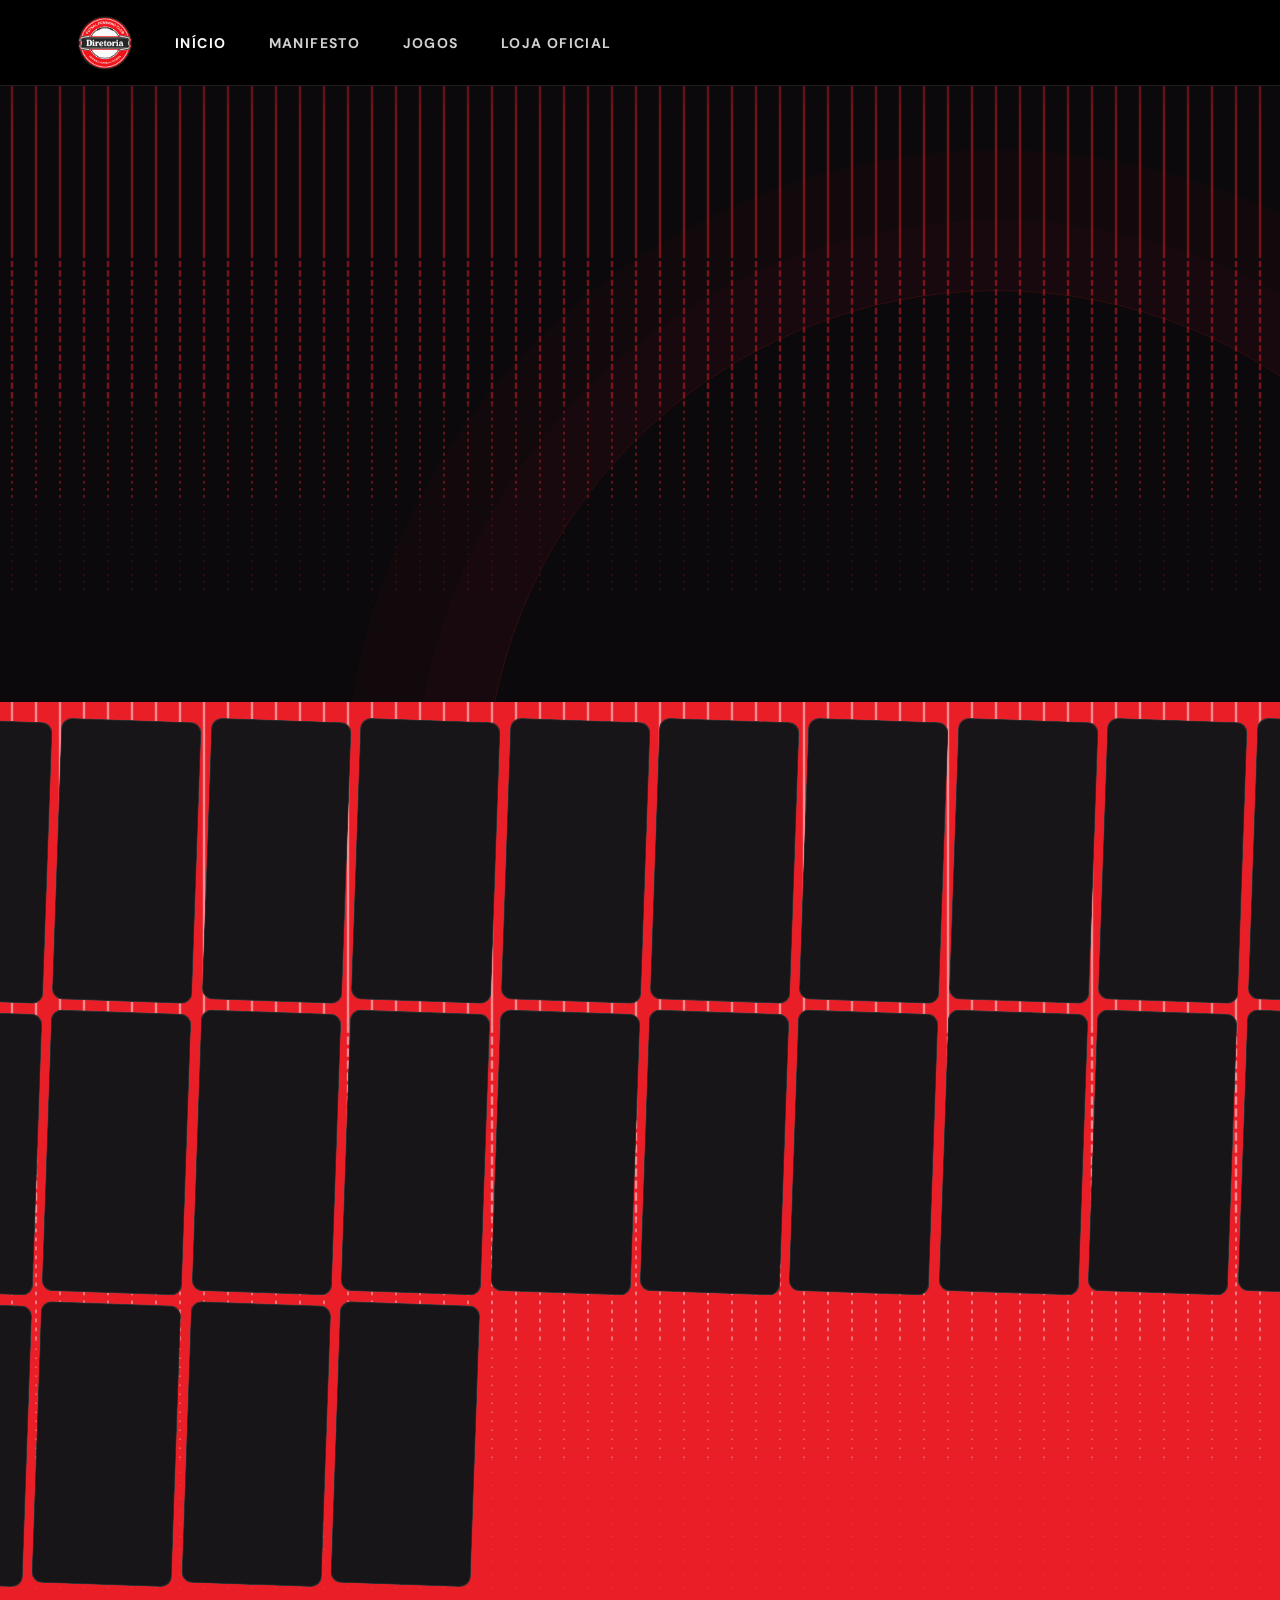
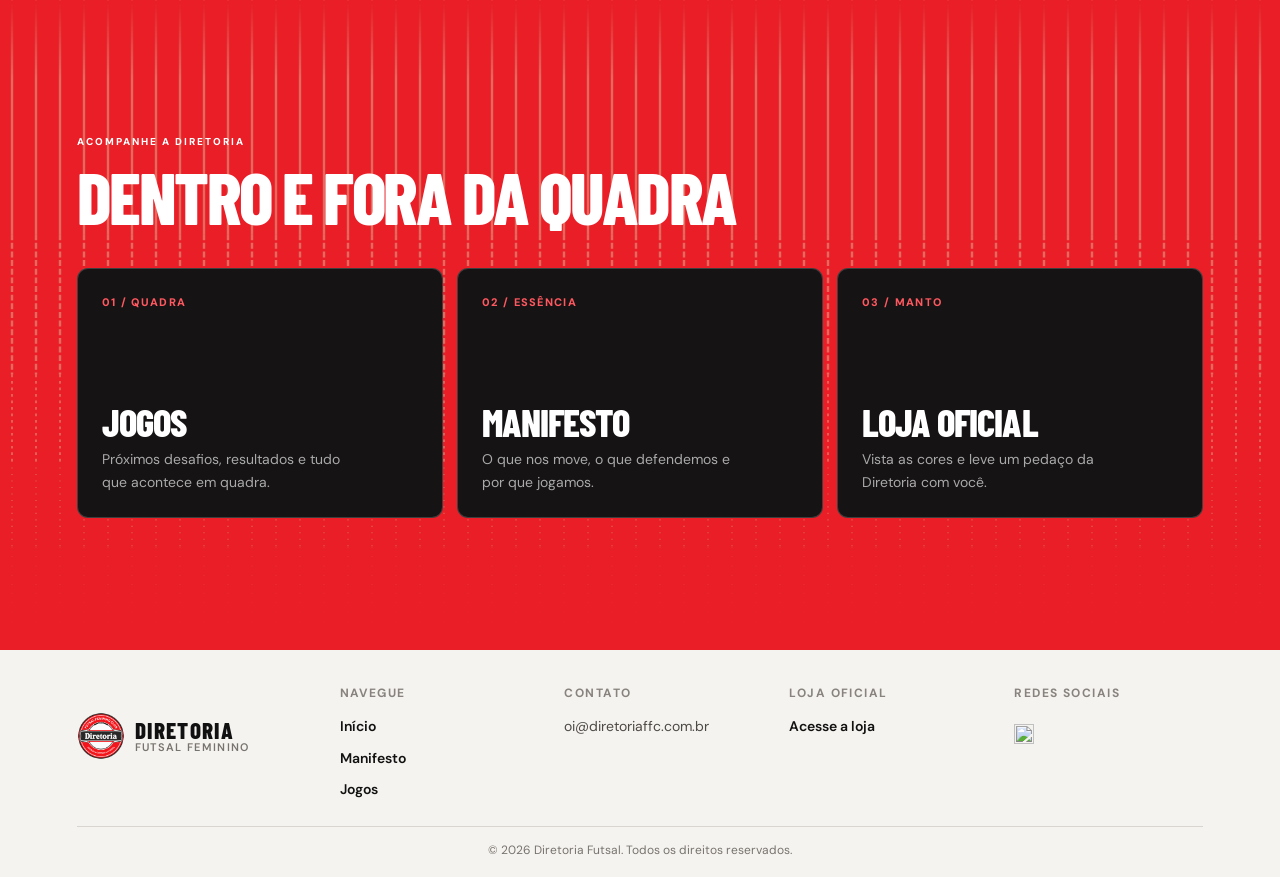
==== commit db8fc102: "store update" ====
--- a/index.html
+++ b/index.html
@@ -252,7 +252,7 @@
       }
       .hero-title .word-only,
       .hero-title .word-football {
-        top: 53%;
+        top: 55%;
         color: #eee0d2;
         font-size: 1.22em;
       }
@@ -410,12 +410,8 @@
       .social-wall-eyebrow { margin: 0 0 10px; color: var(--red); font-size: 10px; font-weight: 800; letter-spacing: .2em; text-transform: uppercase; }
       .social-wall h2 { margin: 0; font-family: var(--display); font-size: clamp(40px, 6vw, 72px); font-weight: 800; letter-spacing: -.035em; line-height: .9; text-transform: uppercase; }
       .social-wall-heading p:last-child { max-width: 310px; margin: 0; color: #aaa; font-size: 13px; line-height: 1.6; }
-      .mosaic-grid { display: grid; width: 116%; height: clamp(100svh, 100vh, 980px); margin-left: -8%; grid-template-columns: repeat(10, minmax(0, 1fr)); gap: 10px; overflow: hidden; }
-      .mosaic-column { min-width: 0; overflow: hidden; transform: rotate(2deg) scale(1.01); transform-origin: center; }
-      .mosaic-track, .mosaic-sequence { display: flex; flex-direction: column; gap: 10px; }
-      .mosaic-track { animation: mosaic-up var(--mosaic-duration, 32s) linear infinite; will-change: transform; }
-      .mosaic-column:nth-child(odd) .mosaic-track { animation-name: mosaic-down; }
-      .mosaic-sequence { flex: 0 0 auto; }
+      .mosaic-grid { display: grid; width: 116%; min-height: clamp(100svh, 100vh, 980px); height: auto; align-content: center; margin-left: -8%; grid-template-columns: repeat(10, minmax(0, 1fr)); gap: 10px; overflow: hidden; }
+      .mosaic-column { display: flex; min-width: 0; flex-direction: column; gap: 10px; overflow: hidden; transform: rotate(2deg) scale(1.01); transform-origin: center; }
       .mosaic-card { position: relative; aspect-ratio: .5; margin: 0; overflow: hidden; border: 1px solid rgba(255,255,255,.12); border-radius: 11px; background: #171517; }
       .mosaic-card img, .mosaic-card video { display: block; width: 100%; height: 100%; object-fit: cover; object-position: center; transition: transform .45s cubic-bezier(.2,.7,.2,1); }
       .mosaic-card:hover img, .mosaic-card:hover video { transform: scale(1.045); }
@@ -433,8 +429,6 @@
       .home-link-bottom { display: flex; align-items: end; justify-content: space-between; gap: 18px; }
       .home-link h3 { margin: 0 0 8px; font-family: var(--display); font-size: clamp(26px, 3vw, 40px); font-weight: 800; letter-spacing: -.025em; line-height: .95; text-transform: uppercase; }
       .home-link p { max-width: 250px; margin: 0; color: #aaa; font-size: 13px; line-height: 1.5; }
-      @keyframes mosaic-up { from { transform: translateY(0); } to { transform: translateY(calc(0px - var(--mosaic-shift))); } }
-      @keyframes mosaic-down { from { transform: translateY(calc(0px - var(--mosaic-shift))); } to { transform: translateY(0); } }
       .fixtures { padding: 84px clamp(24px, 6vw, 92px) 96px; border-top: 1px solid #333; background: #111; color: #fff; }
       .fixtures-inner { max-width: 1392px; margin: 0 auto; }
       .fixtures-heading { display: flex; align-items: end; justify-content: space-between; gap: 30px; margin-bottom: 36px; }
@@ -586,7 +580,8 @@
         .home-link p { max-width: 290px; }
         .social-wall-heading { align-items: flex-start; flex-direction: column; gap: 14px; }
         .social-wall-heading p:last-child { max-width: 420px; }
-        .mosaic-grid { width: 120%; height: 100svh; margin-left: -10%; grid-template-columns: repeat(6, minmax(0, 1fr)); gap: 8px; }
+        .mosaic-grid { width: 120%; margin-left: -10%; grid-template-columns: repeat(6, minmax(0, 1fr)); gap: 8px; }
+        .mosaic-column { gap: 8px; }
         .fixtures { padding: 64px clamp(24px, 6vw, 92px) 72px; }
         .fixtures-heading { align-items: flex-start; flex-direction: column; gap: 22px; }
         .fixtures-tabs { width: 100%; }
@@ -655,7 +650,7 @@
         }
         .hero-title .word-only,
         .hero-title .word-football {
-          top: 53%;
+          top: 56%;
           font-size: 1.75em;
         }
         .hero-title .word-left {
@@ -682,7 +677,8 @@
         .footer-main { gap: 22px; }
       }
       @media (max-width: 700px) {
-        .mosaic-grid { width: 124%; height: 100svh; margin-left: -12%; grid-template-columns: repeat(4, minmax(0, 1fr)); gap: 7px; }
+        .mosaic-grid { width: 124%; margin-left: -12%; grid-template-columns: repeat(4, minmax(0, 1fr)); gap: 7px; }
+        .mosaic-column { gap: 7px; }
         .mosaic-card { aspect-ratio: .42; }
       }
       @media (max-width: 480px) {
@@ -699,7 +695,7 @@
         }
         .hero-title .word-only,
         .hero-title .word-football {
-          top: 53%;
+          top: 56%;
           font-size: 1.75em;
         }
         .hero-title .word-only {
@@ -746,6 +742,7 @@
         }
       }
     </style>
+    <link rel="stylesheet" href="site-typography.css" />
     <script src="site-header.js" defer></script>
   </head>
   <body>
@@ -798,7 +795,7 @@
             href="#inicio"
             aria-label="Diretoria — voltar ao início"
             ><img src="logo-diretoria.png" alt="" /><span class="brand-name"
-              >Diretoria<small>Futsal feminino<br />desde 2022</small></span
+              >Diretoria<small>Futsal feminino</small></span
             ></a
           >
         </div>
@@ -833,18 +830,28 @@
     <script>
       const mosaicGrid = document.querySelector("#mosaic-grid");
       const mosaicMedia = [
-        { src: "https://diretoria-site.s3.us-east-2.amazonaws.com/site/store/mosaic/008.mp4", type: "video" },
-        { src: "https://diretoria-site.s3.us-east-2.amazonaws.com/site/store/mosaic/003.mp4", type: "video" },
-        { src: "https://diretoria-site.s3.us-east-2.amazonaws.com/site/store/mosaic/011.mp4", type: "video" },
-        { src: "https://diretoria-site.s3.us-east-2.amazonaws.com/site/store/mosaic/005.mp4", type: "video" },
-        { src: "https://diretoria-site.s3.us-east-2.amazonaws.com/site/store/mosaic/001.mp4", type: "video" },
-        { src: "https://diretoria-site.s3.us-east-2.amazonaws.com/site/store/mosaic/009.mp4", type: "video" },
-        { src: "https://diretoria-site.s3.us-east-2.amazonaws.com/site/store/mosaic/004.mp4", type: "video" },
-        { src: "https://diretoria-site.s3.us-east-2.amazonaws.com/site/store/mosaic/010.MP4", type: "video" },
-        { src: "https://diretoria-site.s3.us-east-2.amazonaws.com/site/store/mosaic/006.mp4", type: "video" },
-        { src: "https://diretoria-site.s3.us-east-2.amazonaws.com/site/store/mosaic/002.mp4", type: "video" },
-        { src: "https://diretoria-site.s3.us-east-2.amazonaws.com/site/store/mosaic/007.mp4", type: "video" },
+        "https://diretoria-site.s3.us-east-2.amazonaws.com/site/mosaic/001.mp4",
+        "https://diretoria-site.s3.us-east-2.amazonaws.com/site/mosaic/002.mp4",
+        "https://diretoria-site.s3.us-east-2.amazonaws.com/site/mosaic/003.mp4",
+        "https://diretoria-site.s3.us-east-2.amazonaws.com/site/mosaic/004.mp4",
+        "https://diretoria-site.s3.us-east-2.amazonaws.com/site/mosaic/005.mp4",
+        "https://diretoria-site.s3.us-east-2.amazonaws.com/site/mosaic/006.mp4",
+        "https://diretoria-site.s3.us-east-2.amazonaws.com/site/mosaic/007.mp4",
+        "https://diretoria-site.s3.us-east-2.amazonaws.com/site/mosaic/008.mp4",
+        "https://diretoria-site.s3.us-east-2.amazonaws.com/site/mosaic/009.mp4",
+        "https://diretoria-site.s3.us-east-2.amazonaws.com/site/mosaic/010.MP4",
+        "https://diretoria-site.s3.us-east-2.amazonaws.com/site/mosaic/011.mp4",
+        "https://diretoria-site.s3.us-east-2.amazonaws.com/site/mosaic/012.mp4",
+        "https://diretoria-site.s3.us-east-2.amazonaws.com/site/mosaic/013.mp4",
+        "https://diretoria-site.s3.us-east-2.amazonaws.com/site/mosaic/014.mp4",
+        "https://diretoria-site.s3.us-east-2.amazonaws.com/site/mosaic/015.mp4",
+        "https://diretoria-site.s3.us-east-2.amazonaws.com/site/mosaic/016.mp4",
+        "https://diretoria-site.s3.us-east-2.amazonaws.com/site/mosaic/017.mp4",
+        "https://diretoria-site.s3.us-east-2.amazonaws.com/site/mosaic/018.mp4",
+        "https://diretoria-site.s3.us-east-2.amazonaws.com/site/mosaic/019.mp4",
       ];
+      const getMosaicColumnCount = () =>
+        window.matchMedia("(max-width: 700px)").matches ? 4 : window.matchMedia("(max-width: 780px)").matches ? 6 : 10;
       const shuffleMosaicItems = (items) => {
         const shuffled = [...items];
         for (let index = shuffled.length - 1; index > 0; index -= 1) {
@@ -853,155 +860,61 @@
         }
         return shuffled;
       };
-      let mosaicFrameTimer = null;
-      let mosaicResizeTimer = null;
-      let lastMosaicSize = null;
       function populateMosaic() {
         if (!mosaicGrid || !mosaicMedia.length) return;
-        if (mosaicFrameTimer) window.clearTimeout(mosaicFrameTimer);
+        const columnCount = getMosaicColumnCount();
         mosaicGrid.querySelectorAll("video").forEach((video) => {
           video.pause();
           video.removeAttribute("src");
           video.load();
         });
         mosaicGrid.replaceChildren();
-        const items = shuffleMosaicItems(mosaicMedia);
-        const mosaicCanvases = [];
-        const sourceVideos = items.map((item) => {
-          const video = document.createElement("video");
-          video.muted = true;
-          video.defaultMuted = true;
-          video.loop = true;
-          video.playsInline = true;
-          video.autoplay = true;
-          video.preload = "auto";
-          video.setAttribute("autoplay", "");
-          video.setAttribute("muted", "");
-          video.setAttribute("playsinline", "");
-          video.setAttribute("webkit-playsinline", "");
-          video.setAttribute("loop", "");
-          const tryPlay = () => video.play().catch((error) => {
-            console.warn(`Reprodução recusada no mosaico: ${item.src}`, error.name, error.message);
-          });
-          const startPlayback = () => {
-            if (video.isConnected) tryPlay();
-          };
-          video.addEventListener("loadedmetadata", () => {
-            video.currentTime = 0;
-            console.info(`Metadados carregados: ${item.src}`, `${video.videoWidth}x${video.videoHeight}`);
-          }, { once: true });
-          video.addEventListener("loadeddata", startPlayback);
-          video.addEventListener("canplay", startPlayback);
-          video.addEventListener("error", () => {
-            console.error(`Falha ao carregar vídeo do mosaico: ${item.src}`, video.error);
-          });
-          video.src = item.src;
-          return video;
+
+        const repeatsCutoffColumns = columnCount === 10;
+        const centerColumnCount = repeatsCutoffColumns ? 8 : columnCount;
+        const centerColumns = Array.from({ length: centerColumnCount }, () => []);
+        shuffleMosaicItems(mosaicMedia).forEach((src, index) => {
+          centerColumns[index % centerColumnCount].push(src);
         });
-        const placedSourceVideos = new Set();
-        const maxColumnCount = window.matchMedia("(max-width: 700px)").matches ? 4 : window.matchMedia("(max-width: 780px)").matches ? 6 : 10;
-        const columnCount = maxColumnCount;
-        mosaicGrid.style.gridTemplateColumns = `repeat(${columnCount}, minmax(0, 1fr))`;
-        const gridStyles = window.getComputedStyle(mosaicGrid);
-        const columnGap = parseFloat(gridStyles.columnGap) || 0;
-        const cardGap = 10;
-        const defaultRowCount = window.matchMedia("(max-width: 700px)").matches ? 3 : 2;
-        const rowCount = Math.max(defaultRowCount, Math.ceil(items.length / columnCount));
-        const cardAspectRatio = window.matchMedia("(max-width: 700px)").matches ? 0.42 : 0.5;
-        const columnWidth = (mosaicGrid.clientWidth - columnGap * (columnCount - 1)) / columnCount;
-        const cardHeight = columnWidth / cardAspectRatio;
-        const sequenceHeight = rowCount * cardHeight + (rowCount - 1) * cardGap;
-        const sequenceStride = sequenceHeight + cardGap;
-        const copyCount = Math.max(2, Math.ceil((mosaicGrid.clientHeight + cardGap) / sequenceStride) + 1);
+        const edgeColumnSources = repeatsCutoffColumns
+          ? shuffleMosaicItems(centerColumns).slice(0, 2)
+          : [];
+        const columns = repeatsCutoffColumns
+          ? [edgeColumnSources[0], ...centerColumns, edgeColumnSources[1]]
+          : centerColumns;
 
-        for (let columnIndex = 0; columnIndex < columnCount; columnIndex += 1) {
+        columns.forEach((sources) => {
           const column = document.createElement("div");
-          const track = document.createElement("div");
           column.className = "mosaic-column";
           column.setAttribute("aria-hidden", "true");
-          track.className = "mosaic-track";
-          track.style.setProperty("--mosaic-duration", `${55 * rowCount / 4}s`);
-
-            let firstSequence = null;
-            for (let copy = 0; copy < copyCount; copy += 1) {
-              const sequence = document.createElement("div");
-              sequence.className = "mosaic-sequence";
-              for (let rowIndex = 0; rowIndex < rowCount; rowIndex += 1) {
-                const mediaIndex = (columnIndex * rowCount + rowIndex) % items.length;
-                const card = document.createElement("figure");
-                card.className = "mosaic-card";
-                if (!placedSourceVideos.has(mediaIndex)) {
-                  const video = sourceVideos[mediaIndex];
-                  video.setAttribute("aria-hidden", "true");
-                  card.append(video);
-                  placedSourceVideos.add(mediaIndex);
-                } else {
-                  const canvas = document.createElement("canvas");
-                  canvas.width = 240;
-                  canvas.height = 480;
-                  canvas.setAttribute("aria-hidden", "true");
-                  mosaicCanvases.push({ canvas, context: canvas.getContext("2d"), video: sourceVideos[mediaIndex] });
-                  card.append(canvas);
-                }
-                sequence.append(card);
-              }
-              if (copy === 0) firstSequence = sequence;
-              track.append(sequence);
-            }
-
-            column.append(track);
-            mosaicGrid.append(column);
-            track.style.setProperty("--mosaic-shift", `${firstSequence.offsetHeight + cardGap}px`);
-        }
-
-        sourceVideos.forEach((video, index) => {
-          video.play().catch((error) => {
-            console.warn(`Reprodução recusada no mosaico: ${items[index].src}`, error.name, error.message);
+          mosaicGrid.append(column);
+          sources.forEach((src) => {
+            const card = document.createElement("figure");
+            const video = document.createElement("video");
+            card.className = "mosaic-card";
+            video.muted = true;
+            video.loop = true;
+            video.playsInline = true;
+            video.autoplay = true;
+            video.preload = "metadata";
+            video.setAttribute("aria-hidden", "true");
+            video.addEventListener("error", () => {
+              console.error(`Falha ao carregar vídeo do mosaico: ${src}`, video.error);
+            });
+            video.src = src;
+            card.append(video);
+            column.append(card);
+            video.play().catch((error) => {
+              console.warn(`Reprodução recusada no mosaico: ${src}`, error.name, error.message);
+            });
           });
         });
-
-        const drawVideoFrames = () => {
-          mosaicCanvases.forEach(({ canvas, context, video }) => {
-            if (video.readyState < HTMLMediaElement.HAVE_CURRENT_DATA || !context || !video.videoWidth || !video.videoHeight) return;
-            try {
-              const sourceRatio = video.videoWidth / video.videoHeight;
-              const canvasRatio = canvas.width / canvas.height;
-              let cropX = 0;
-              let cropY = 0;
-              let cropWidth = video.videoWidth;
-              let cropHeight = video.videoHeight;
-              if (sourceRatio > canvasRatio) {
-                cropWidth = video.videoHeight * canvasRatio;
-                cropX = (video.videoWidth - cropWidth) / 2;
-              } else {
-                cropHeight = video.videoWidth / canvasRatio;
-                cropY = (video.videoHeight - cropHeight) / 2;
-              }
-              context.drawImage(video, cropX, cropY, cropWidth, cropHeight, 0, 0, canvas.width, canvas.height);
-            } catch (error) {
-              console.warn(`Quadro do mosaico ignorado: ${video.currentSrc}`, error);
-            }
-          });
-          mosaicFrameTimer = window.setTimeout(drawVideoFrames, 100);
-        };
-        mosaicFrameTimer = window.setTimeout(drawVideoFrames, 100);
-
       }
       populateMosaic();
-      lastMosaicSize = { width: window.innerWidth, height: mosaicGrid?.clientHeight ?? 0 };
+      let mosaicResizeTimer = null;
       window.addEventListener("resize", () => {
         window.clearTimeout(mosaicResizeTimer);
-        mosaicResizeTimer = window.setTimeout(() => {
-          const nextSize = { width: window.innerWidth, height: mosaicGrid?.clientHeight ?? 0 };
-          if (
-            !lastMosaicSize ||
-            Math.abs(nextSize.width - lastMosaicSize.width) > 16 ||
-            Math.abs(nextSize.height - lastMosaicSize.height) > 160
-          ) {
-            lastMosaicSize = nextSize;
-            populateMosaic();
-          }
-        }, 180);
+        mosaicResizeTimer = window.setTimeout(populateMosaic, 180);
       });
     </script>
   </body>
--- a/site-typography.css
+++ b/site-typography.css
@@ -0,0 +1,75 @@
+:root {
+  --text-caption: 0.75rem;
+  --text-small: 0.875rem;
+  --text-body: 1rem;
+  --text-lead: 1.125rem;
+}
+
+body {
+  font-size: var(--text-body);
+  line-height: 1.6;
+}
+
+.footer-intro,
+.footer-contact,
+.footer-links a,
+.footer-contact a {
+  font-size: var(--text-small);
+  line-height: 1.6;
+}
+
+.footer-col h2 {
+  font-size: var(--text-caption);
+  letter-spacing: 0.12em;
+}
+
+.footer-brand .brand-name small,
+.brand-name small {
+  margin-top: 2px;
+  font-size: 0.6875rem;
+  letter-spacing: 0.12em;
+}
+
+.footer-bottom,
+.footer-social a {
+  font-size: var(--text-caption);
+  line-height: 1.5;
+}
+
+.social-wall-heading p:last-child,
+.home-link p,
+.products-heading > p {
+  font-size: var(--text-small);
+  line-height: 1.6;
+}
+
+.product-kind {
+  font-size: var(--text-caption);
+}
+
+.product-name {
+  font-size: var(--text-body);
+}
+
+.product-price {
+  font-size: var(--text-body);
+}
+
+.fixture-date,
+.fixture-note {
+  font-size: var(--text-caption);
+}
+
+.fixture-team {
+  font-size: var(--text-small);
+}
+
+.fixture-status {
+  font-size: 0.6875rem;
+}
+
+@media (max-width: 780px) {
+  .fixture-team {
+    font-size: var(--text-caption);
+  }
+}
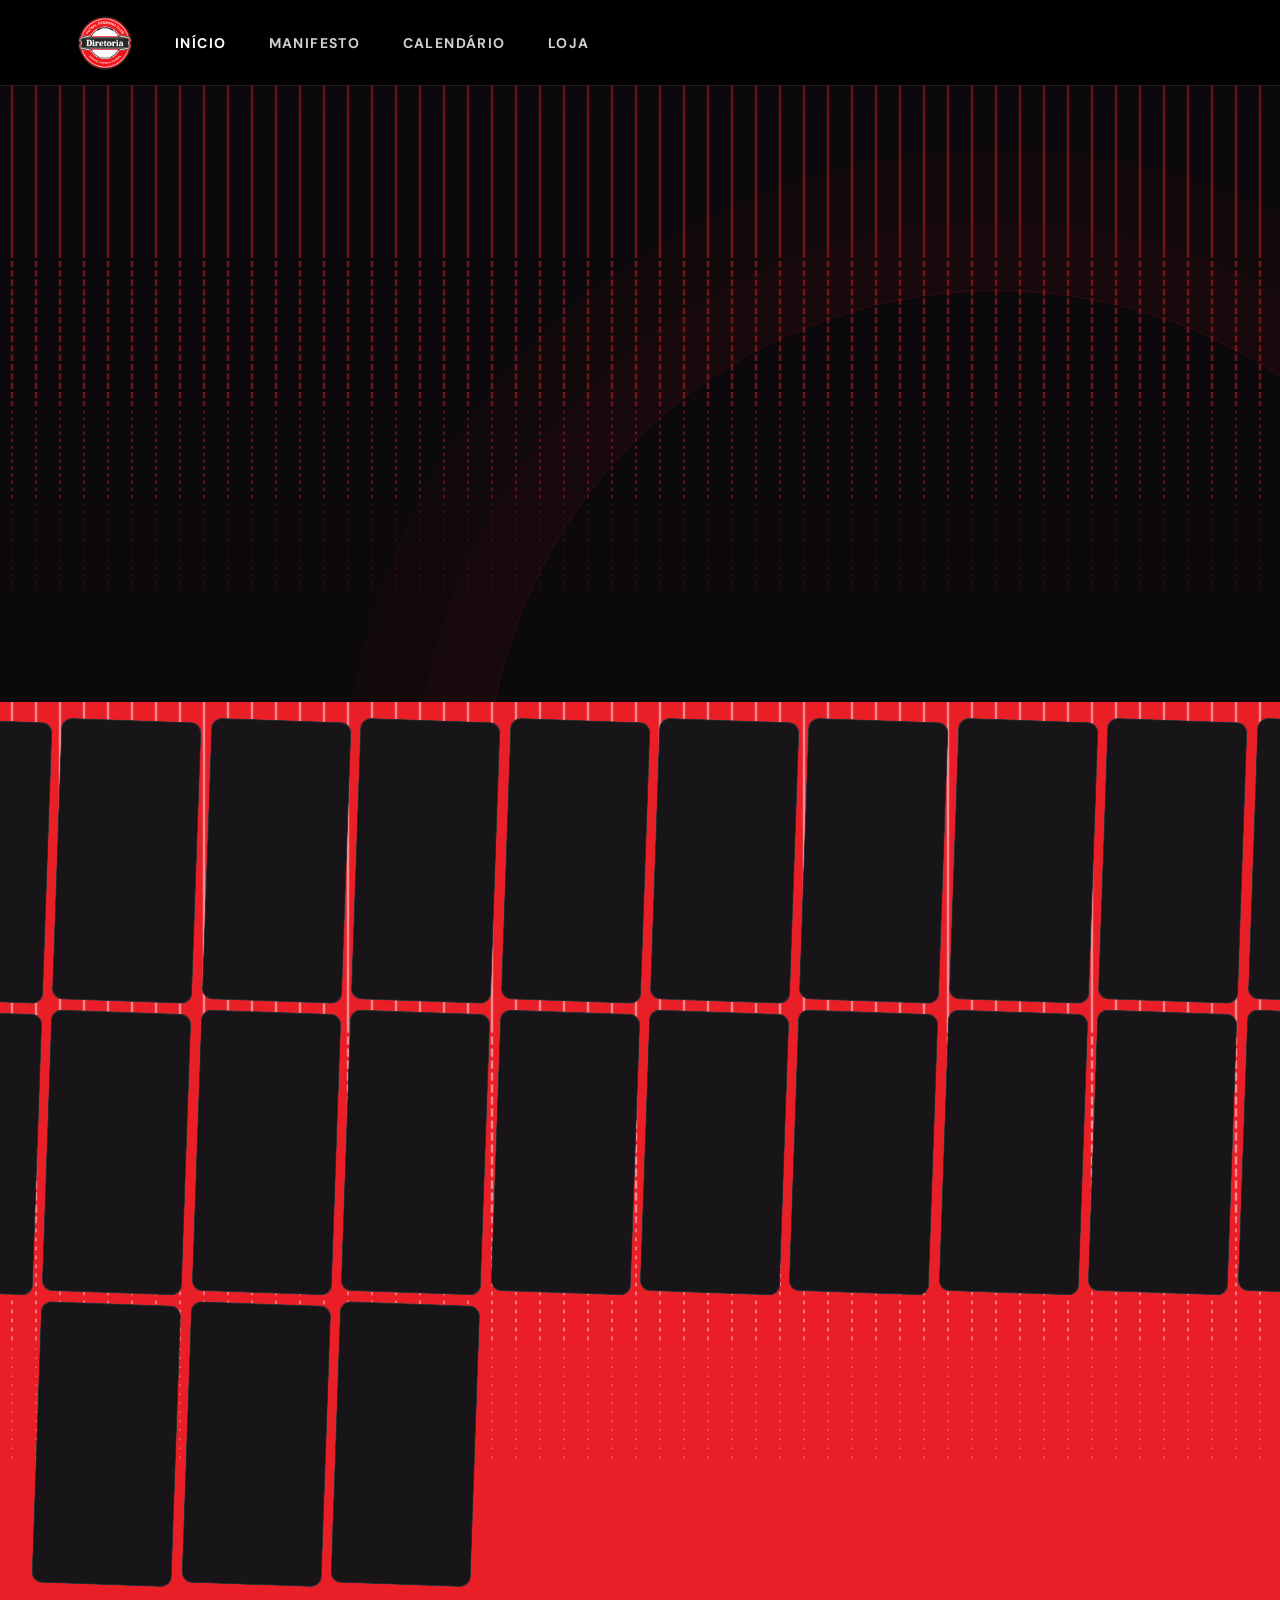
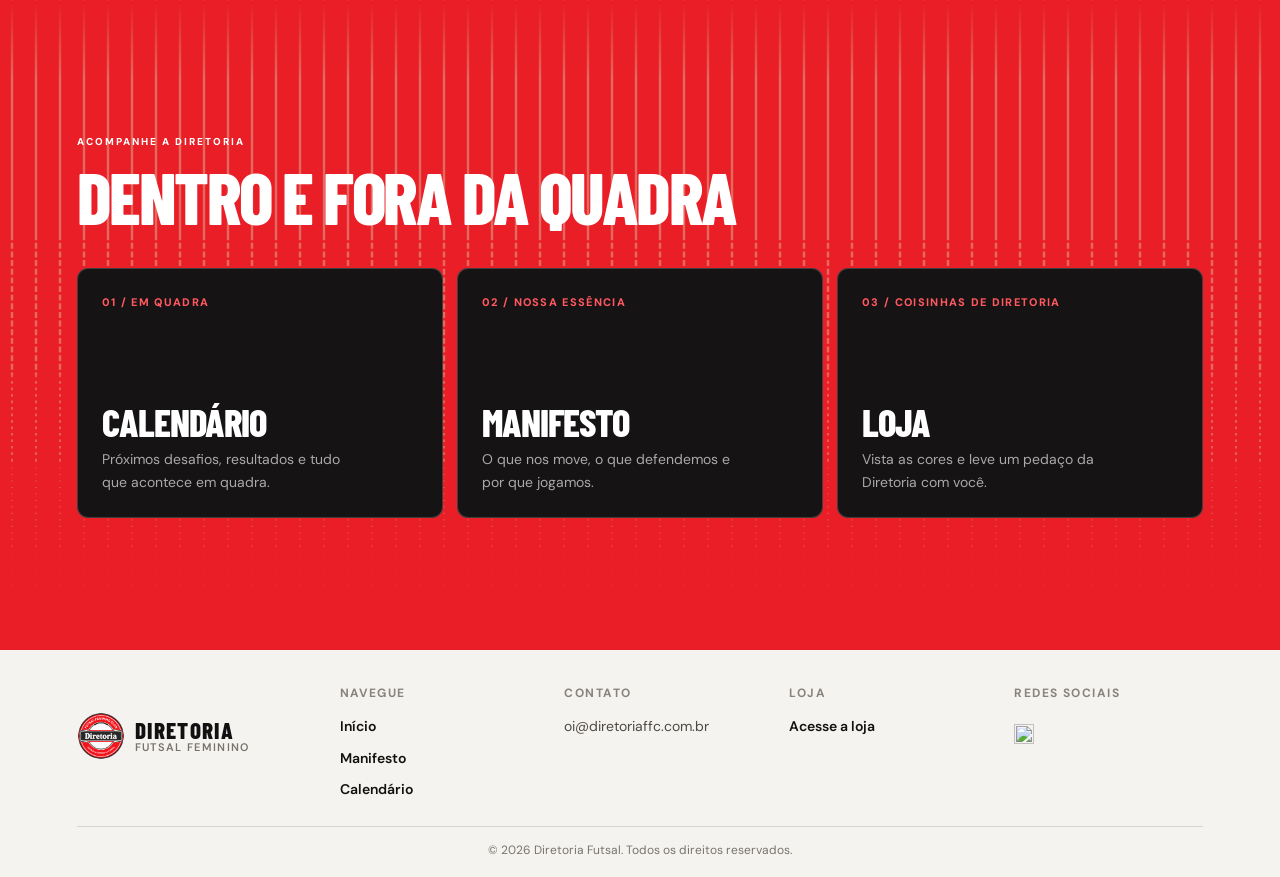
==== commit 5f22c114: "store form" ====
--- a/index.html
+++ b/index.html
@@ -5,8 +5,15 @@
     <meta name="viewport" content="width=device-width, initial-scale=1.0" />
     <script>
       if (window.location.pathname.endsWith("/index.html")) {
-        const cleanPath = window.location.pathname.slice(0, -"index.html".length);
-        window.history.replaceState(null, "", `${cleanPath}${window.location.search}${window.location.hash}`);
+        const cleanPath = window.location.pathname.slice(
+          0,
+          -"index.html".length,
+        );
+        window.history.replaceState(
+          null,
+          "",
+          `${cleanPath}${window.location.search}${window.location.hash}`,
+        );
       }
     </script>
     <meta name="theme-color" content="#111111" />
@@ -88,7 +95,7 @@
         background-image: url("linha-pontilhada.svg");
         background-size: 24px 100%;
         background-repeat: repeat-x;
-        filter: blur(.65px);
+        filter: blur(0.65px);
         content: "";
         mask-image: linear-gradient(
           to bottom,
@@ -401,57 +408,392 @@
       .hero-kicker span {
         color: #dfbd9d;
       }
-      .manifesto { padding: 24px; border-top: 1px solid #333; border-bottom: 1px solid #333; background: #151515; color: #dfbd9d; text-align: center; }
-      .manifesto p { margin: 0; font-family: var(--display); font-size: clamp(18px, 3vw, 28px); font-weight: 800; letter-spacing: .08em; text-transform: uppercase; }
-      .social-wall { position: relative; padding: 0; overflow: hidden; background: var(--red); color: #fff; }
-      .social-wall::before { position: absolute; z-index: 0; inset: 0; background-image: url("linha-pontilhada.svg"); background-size: 24px 100%; background-repeat: repeat-x; filter: brightness(0) invert(1) blur(.65px); content: ""; pointer-events: none; }
-      .social-wall-inner { position: relative; z-index: 1; width: 100%; max-width: none; margin: 0 auto; }
-      .social-wall-heading { display: flex; align-items: end; justify-content: space-between; gap: 30px; margin-bottom: 34px; }
-      .social-wall-eyebrow { margin: 0 0 10px; color: var(--red); font-size: 10px; font-weight: 800; letter-spacing: .2em; text-transform: uppercase; }
-      .social-wall h2 { margin: 0; font-family: var(--display); font-size: clamp(40px, 6vw, 72px); font-weight: 800; letter-spacing: -.035em; line-height: .9; text-transform: uppercase; }
-      .social-wall-heading p:last-child { max-width: 310px; margin: 0; color: #aaa; font-size: 13px; line-height: 1.6; }
-      .mosaic-grid { display: grid; width: 116%; min-height: clamp(100svh, 100vh, 980px); height: auto; align-content: center; margin-left: -8%; grid-template-columns: repeat(10, minmax(0, 1fr)); gap: 10px; overflow: hidden; }
-      .mosaic-column { display: flex; min-width: 0; flex-direction: column; gap: 10px; overflow: hidden; transform: rotate(2deg) scale(1.01); transform-origin: center; }
-      .mosaic-card { position: relative; aspect-ratio: .5; margin: 0; overflow: hidden; border: 1px solid rgba(255,255,255,.12); border-radius: 11px; background: #171517; }
-      .mosaic-card img, .mosaic-card video { display: block; width: 100%; height: 100%; object-fit: cover; object-position: center; transition: transform .45s cubic-bezier(.2,.7,.2,1); }
-      .mosaic-card:hover img, .mosaic-card:hover video { transform: scale(1.045); }
-      .home-links { position: relative; display: flex; min-height: 72svh; align-items: center; overflow: hidden; padding: 88px clamp(24px, 6vw, 92px); background: var(--red); color: #fff; isolation: isolate; }
-      .home-links::before { position: absolute; z-index: -1; inset: 0; background-image: url("linha-pontilhada-bege.svg"); background-size: 24px 100%; background-repeat: repeat-x; filter: blur(.65px); content: ""; mask-image: linear-gradient(180deg, transparent, #000 12%, #000 88%, transparent); }
-      .home-links-inner { width: 100%; max-width: 1392px; margin: 0 auto; }
-      .home-links-heading { margin-bottom: 38px; }
-      .home-links-eyebrow { margin: 0 0 12px; color: #fff; font-size: 10px; font-weight: 800; letter-spacing: .2em; text-transform: uppercase; }
-      .home-links-title { margin: 0; color: #fff; font-family: var(--display); font-size: clamp(38px, 6vw, 72px); font-weight: 800; letter-spacing: -.035em; line-height: .95; text-transform: uppercase; }
-      .home-links-grid { display: grid; grid-template-columns: repeat(3, minmax(0, 1fr)); gap: 14px; }
-      .home-link { position: relative; display: flex; min-height: 250px; flex-direction: column; justify-content: space-between; padding: 25px 24px 24px; border: 1px solid rgba(255,255,255,.18); border-radius: 11px; background: #151313; color: #fff; text-decoration: none; transition: transform .2s, background .2s, border-color .2s; }
-      .home-link + .home-link { padding-left: 24px; }
-      .home-link:hover { transform: translateY(-5px); border-color: #fff; background: #211819; }
-      .home-link-index { color: #ff5860; font-size: 11px; font-weight: 800; letter-spacing: .12em; }
-      .home-link-bottom { display: flex; align-items: end; justify-content: space-between; gap: 18px; }
-      .home-link h3 { margin: 0 0 8px; font-family: var(--display); font-size: clamp(26px, 3vw, 40px); font-weight: 800; letter-spacing: -.025em; line-height: .95; text-transform: uppercase; }
-      .home-link p { max-width: 250px; margin: 0; color: #aaa; font-size: 13px; line-height: 1.5; }
-      .fixtures { padding: 84px clamp(24px, 6vw, 92px) 96px; border-top: 1px solid #333; background: #111; color: #fff; }
-      .fixtures-inner { max-width: 1392px; margin: 0 auto; }
-      .fixtures-heading { display: flex; align-items: end; justify-content: space-between; gap: 30px; margin-bottom: 36px; }
-      .fixtures-eyebrow { margin: 0 0 10px; color: var(--red); font-size: 10px; font-weight: 800; letter-spacing: .2em; text-transform: uppercase; }
-      .fixtures h2 { margin: 0; font-family: var(--display); font-size: clamp(42px, 6vw, 72px); font-weight: 800; letter-spacing: -.035em; line-height: .9; text-transform: uppercase; }
-      .fixtures-tabs { display: flex; gap: 8px; padding: 5px; border: 1px solid #383838; }
-      .fixtures-tabs button { padding: 12px 16px; border: 0; background: transparent; color: #aaa; cursor: pointer; font: inherit; font-size: 10px; font-weight: 800; letter-spacing: .1em; text-transform: uppercase; }
-      .fixtures-tabs button[aria-selected="true"] { background: var(--red); color: white; }
-      .fixture-panel[hidden] { display: none; }
-      .fixture-date { display: flex; align-items: center; gap: 12px; margin: 0 0 12px; color: #aaa; font-size: 11px; font-weight: 700; letter-spacing: .12em; text-transform: uppercase; }
-      .fixture-date::before { width: 20px; height: 1px; background: var(--red); content: ""; }
-      .fixture-list { border-top: 1px solid #383838; }
-      .fixture { display: grid; grid-template-columns: 78px 1fr auto; align-items: center; gap: 24px; min-height: 94px; border-bottom: 1px solid #383838; }
-      .fixture-time { color: #c8a98c; font-family: var(--display); font-size: 25px; font-weight: 700; }
-      .fixture-pair { display: flex; align-items: center; justify-content: center; gap: 18px; }
-      .fixture-team { display: flex; min-width: 180px; align-items: center; gap: 10px; font-size: 12px; font-weight: 750; letter-spacing: .04em; text-transform: uppercase; }
-      .fixture-team:last-child { justify-content: flex-end; text-align: right; }
-      .team-crest { display: grid; width: 40px; height: 40px; flex: 0 0 40px; place-items: center; border: 1px solid currentColor; border-radius: 50% 50% 46% 46%; color: var(--crest-color, #dfbd9d); font-family: var(--display); font-size: 12px; font-weight: 800; letter-spacing: -.03em; }
-      .team-crest img { width: 34px; height: 34px; object-fit: contain; }
-      .fixture-vs { color: #777; font-size: 9px; font-weight: 800; letter-spacing: .15em; }
-      .fixture-status { padding: 7px 9px; border: 1px solid #424242; color: #999; font-size: 8px; font-weight: 800; letter-spacing: .12em; text-transform: uppercase; }
-      .fixture-empty { padding: 30px; border: 1px solid #383838; color: #aaa; font-size: 14px; text-align: center; }
-      .fixture-note { margin: 16px 0 0; color: #777; font-size: 10px; letter-spacing: .04em; }
+      .manifesto {
+        padding: 24px;
+        border-top: 1px solid #333;
+        border-bottom: 1px solid #333;
+        background: #151515;
+        color: #dfbd9d;
+        text-align: center;
+      }
+      .manifesto p {
+        margin: 0;
+        font-family: var(--display);
+        font-size: clamp(18px, 3vw, 28px);
+        font-weight: 800;
+        letter-spacing: 0.08em;
+        text-transform: uppercase;
+      }
+      .social-wall {
+        position: relative;
+        padding: 0;
+        overflow: hidden;
+        background: var(--red);
+        color: #fff;
+      }
+      .social-wall::before {
+        position: absolute;
+        z-index: 0;
+        inset: 0;
+        background-image: url("linha-pontilhada.svg");
+        background-size: 24px 100%;
+        background-repeat: repeat-x;
+        filter: brightness(0) invert(1) blur(0.65px);
+        content: "";
+        pointer-events: none;
+      }
+      .social-wall-inner {
+        position: relative;
+        z-index: 1;
+        width: 100%;
+        max-width: none;
+        margin: 0 auto;
+      }
+      .social-wall-heading {
+        display: flex;
+        align-items: end;
+        justify-content: space-between;
+        gap: 30px;
+        margin-bottom: 34px;
+      }
+      .social-wall-eyebrow {
+        margin: 0 0 10px;
+        color: var(--red);
+        font-size: 10px;
+        font-weight: 800;
+        letter-spacing: 0.2em;
+        text-transform: uppercase;
+      }
+      .social-wall h2 {
+        margin: 0;
+        font-family: var(--display);
+        font-size: clamp(40px, 6vw, 72px);
+        font-weight: 800;
+        letter-spacing: -0.035em;
+        line-height: 0.9;
+        text-transform: uppercase;
+      }
+      .social-wall-heading p:last-child {
+        max-width: 310px;
+        margin: 0;
+        color: #aaa;
+        font-size: 13px;
+        line-height: 1.6;
+      }
+      .mosaic-grid {
+        display: grid;
+        width: 116%;
+        min-height: clamp(100svh, 100vh, 980px);
+        height: auto;
+        align-content: center;
+        margin-left: -8%;
+        grid-template-columns: repeat(10, minmax(0, 1fr));
+        gap: 10px;
+        overflow: hidden;
+      }
+      .mosaic-column {
+        display: flex;
+        min-width: 0;
+        flex-direction: column;
+        gap: 10px;
+        overflow: hidden;
+        transform: rotate(2deg) scale(1.01);
+        transform-origin: center;
+      }
+      .mosaic-card {
+        position: relative;
+        aspect-ratio: 0.5;
+        margin: 0;
+        overflow: hidden;
+        border: 1px solid rgba(255, 255, 255, 0.12);
+        border-radius: 11px;
+        background: #171517;
+      }
+      .mosaic-card img,
+      .mosaic-card video {
+        display: block;
+        width: 100%;
+        height: 100%;
+        object-fit: cover;
+        object-position: center;
+        transition: transform 0.45s cubic-bezier(0.2, 0.7, 0.2, 1);
+      }
+      .mosaic-card:hover img,
+      .mosaic-card:hover video {
+        transform: scale(1.045);
+      }
+      .home-links {
+        position: relative;
+        display: flex;
+        min-height: 72svh;
+        align-items: center;
+        overflow: hidden;
+        padding: 88px clamp(24px, 6vw, 92px);
+        background: var(--red);
+        color: #fff;
+        isolation: isolate;
+      }
+      .home-links::before {
+        position: absolute;
+        z-index: -1;
+        inset: 0;
+        background-image: url("linha-pontilhada-bege.svg");
+        background-size: 24px 100%;
+        background-repeat: repeat-x;
+        filter: blur(0.65px);
+        content: "";
+        mask-image: linear-gradient(
+          180deg,
+          transparent,
+          #000 12%,
+          #000 88%,
+          transparent
+        );
+      }
+      .home-links-inner {
+        width: 100%;
+        max-width: 1392px;
+        margin: 0 auto;
+      }
+      .home-links-heading {
+        margin-bottom: 38px;
+      }
+      .home-links-eyebrow {
+        margin: 0 0 12px;
+        color: #fff;
+        font-size: 10px;
+        font-weight: 800;
+        letter-spacing: 0.2em;
+        text-transform: uppercase;
+      }
+      .home-links-title {
+        margin: 0;
+        color: #fff;
+        font-family: var(--display);
+        font-size: clamp(38px, 6vw, 72px);
+        font-weight: 800;
+        letter-spacing: -0.035em;
+        line-height: 0.95;
+        text-transform: uppercase;
+      }
+      .home-links-grid {
+        display: grid;
+        grid-template-columns: repeat(3, minmax(0, 1fr));
+        gap: 14px;
+      }
+      .home-link {
+        position: relative;
+        display: flex;
+        min-height: 250px;
+        flex-direction: column;
+        justify-content: space-between;
+        padding: 25px 24px 24px;
+        border: 1px solid rgba(255, 255, 255, 0.18);
+        border-radius: 11px;
+        background: #151313;
+        color: #fff;
+        text-decoration: none;
+        transition:
+          transform 0.2s,
+          background 0.2s,
+          border-color 0.2s;
+      }
+      .home-link + .home-link {
+        padding-left: 24px;
+      }
+      .home-link:hover {
+        transform: translateY(-5px);
+        border-color: #fff;
+        background: #211819;
+      }
+      .home-link-index {
+        color: #ff5860;
+        font-size: 11px;
+        font-weight: 800;
+        letter-spacing: 0.12em;
+      }
+      .home-link-bottom {
+        display: flex;
+        align-items: end;
+        justify-content: space-between;
+        gap: 18px;
+      }
+      .home-link h3 {
+        margin: 0 0 8px;
+        font-family: var(--display);
+        font-size: clamp(26px, 3vw, 40px);
+        font-weight: 800;
+        letter-spacing: -0.025em;
+        line-height: 0.95;
+        text-transform: uppercase;
+      }
+      .home-link p {
+        max-width: 250px;
+        margin: 0;
+        color: #aaa;
+        font-size: 13px;
+        line-height: 1.5;
+      }
+      .fixtures {
+        padding: 84px clamp(24px, 6vw, 92px) 96px;
+        border-top: 1px solid #333;
+        background: #111;
+        color: #fff;
+      }
+      .fixtures-inner {
+        max-width: 1392px;
+        margin: 0 auto;
+      }
+      .fixtures-heading {
+        display: flex;
+        align-items: end;
+        justify-content: space-between;
+        gap: 30px;
+        margin-bottom: 36px;
+      }
+      .fixtures-eyebrow {
+        margin: 0 0 10px;
+        color: var(--red);
+        font-size: 10px;
+        font-weight: 800;
+        letter-spacing: 0.2em;
+        text-transform: uppercase;
+      }
+      .fixtures h2 {
+        margin: 0;
+        font-family: var(--display);
+        font-size: clamp(42px, 6vw, 72px);
+        font-weight: 800;
+        letter-spacing: -0.035em;
+        line-height: 0.9;
+        text-transform: uppercase;
+      }
+      .fixtures-tabs {
+        display: flex;
+        gap: 8px;
+        padding: 5px;
+        border: 1px solid #383838;
+      }
+      .fixtures-tabs button {
+        padding: 12px 16px;
+        border: 0;
+        background: transparent;
+        color: #aaa;
+        cursor: pointer;
+        font: inherit;
+        font-size: 10px;
+        font-weight: 800;
+        letter-spacing: 0.1em;
+        text-transform: uppercase;
+      }
+      .fixtures-tabs button[aria-selected="true"] {
+        background: var(--red);
+        color: white;
+      }
+      .fixture-panel[hidden] {
+        display: none;
+      }
+      .fixture-date {
+        display: flex;
+        align-items: center;
+        gap: 12px;
+        margin: 0 0 12px;
+        color: #aaa;
+        font-size: 11px;
+        font-weight: 700;
+        letter-spacing: 0.12em;
+        text-transform: uppercase;
+      }
+      .fixture-date::before {
+        width: 20px;
+        height: 1px;
+        background: var(--red);
+        content: "";
+      }
+      .fixture-list {
+        border-top: 1px solid #383838;
+      }
+      .fixture {
+        display: grid;
+        grid-template-columns: 78px 1fr auto;
+        align-items: center;
+        gap: 24px;
+        min-height: 94px;
+        border-bottom: 1px solid #383838;
+      }
+      .fixture-time {
+        color: #c8a98c;
+        font-family: var(--display);
+        font-size: 25px;
+        font-weight: 700;
+      }
+      .fixture-pair {
+        display: flex;
+        align-items: center;
+        justify-content: center;
+        gap: 18px;
+      }
+      .fixture-team {
+        display: flex;
+        min-width: 180px;
+        align-items: center;
+        gap: 10px;
+        font-size: 12px;
+        font-weight: 750;
+        letter-spacing: 0.04em;
+        text-transform: uppercase;
+      }
+      .fixture-team:last-child {
+        justify-content: flex-end;
+        text-align: right;
+      }
+      .team-crest {
+        display: grid;
+        width: 40px;
+        height: 40px;
+        flex: 0 0 40px;
+        place-items: center;
+        border: 1px solid currentColor;
+        border-radius: 50% 50% 46% 46%;
+        color: var(--crest-color, #dfbd9d);
+        font-family: var(--display);
+        font-size: 12px;
+        font-weight: 800;
+        letter-spacing: -0.03em;
+      }
+      .team-crest img {
+        width: 34px;
+        height: 34px;
+        object-fit: contain;
+      }
+      .fixture-vs {
+        color: #777;
+        font-size: 9px;
+        font-weight: 800;
+        letter-spacing: 0.15em;
+      }
+      .fixture-status {
+        padding: 7px 9px;
+        border: 1px solid #424242;
+        color: #999;
+        font-size: 8px;
+        font-weight: 800;
+        letter-spacing: 0.12em;
+        text-transform: uppercase;
+      }
+      .fixture-empty {
+        padding: 30px;
+        border: 1px solid #383838;
+        color: #aaa;
+        font-size: 14px;
+        text-align: center;
+      }
+      .fixture-note {
+        margin: 16px 0 0;
+        color: #777;
+        font-size: 10px;
+        letter-spacing: 0.04em;
+      }
       .site-footer {
         padding: 30px clamp(24px, 6vw, 92px) 18px;
         background: var(--paper);
@@ -471,7 +813,9 @@
         align-items: center;
         gap: 10px;
       }
-      .footer-brand-block { align-self: center; }
+      .footer-brand-block {
+        align-self: center;
+      }
       .footer-brand img {
         width: 48px;
         height: 48px;
@@ -517,14 +861,26 @@
       .footer-links a:focus-visible {
         color: var(--red);
       }
-      .footer-instagram { display: inline-flex; width: 38px; height: 38px; align-items: center; justify-content: center; }
-      .footer-instagram img { display: block; width: 20px; height: 20px; }
+      .footer-instagram {
+        display: inline-flex;
+        width: 38px;
+        height: 38px;
+        align-items: center;
+        justify-content: center;
+      }
+      .footer-instagram img {
+        display: block;
+        width: 20px;
+        height: 20px;
+      }
       .footer-contact {
         color: #4d4945;
         font-size: 13px;
         line-height: 1.9;
       }
-      .footer-contact a { overflow-wrap: anywhere; }
+      .footer-contact a {
+        overflow-wrap: anywhere;
+      }
       .footer-contact strong {
         color: var(--ink);
       }
@@ -549,8 +905,12 @@
         align-items: center;
         gap: 19px;
       }
-      .footer-bottom a { color: var(--ink); }
-      .footer-bottom a:hover { color: var(--red); }
+      .footer-bottom a {
+        color: var(--ink);
+      }
+      .footer-bottom a:hover {
+        color: var(--red);
+      }
       .footer-social a {
         color: var(--ink);
         font-size: 10px;
@@ -571,29 +931,100 @@
         }
       }
       @media (max-width: 780px) {
-        .social-wall { padding: 0 0 70px; }
-        .home-links { min-height: auto; padding: 68px clamp(24px, 6vw, 92px) 76px; }
-        .home-links-heading { margin-bottom: 27px; }
-        .home-links-grid { grid-template-columns: 1fr; }
-        .home-link, .home-link + .home-link { min-height: 160px; padding: 20px; border-left: 1px solid rgba(255,255,255,.18); }
-        .home-link-bottom { align-items: center; }
-        .home-link p { max-width: 290px; }
-        .social-wall-heading { align-items: flex-start; flex-direction: column; gap: 14px; }
-        .social-wall-heading p:last-child { max-width: 420px; }
-        .mosaic-grid { width: 120%; margin-left: -10%; grid-template-columns: repeat(6, minmax(0, 1fr)); gap: 8px; }
-        .mosaic-column { gap: 8px; }
-        .fixtures { padding: 64px clamp(24px, 6vw, 92px) 72px; }
-        .fixtures-heading { align-items: flex-start; flex-direction: column; gap: 22px; }
-        .fixtures-tabs { width: 100%; }
-        .fixtures-tabs button { flex: 1; padding: 11px 6px; font-size: 9px; }
-        .fixture { grid-template-columns: 52px 1fr; gap: 10px; padding: 12px 0; }
-        .fixture-time { font-size: 20px; }
-        .fixture-pair { justify-content: flex-start; gap: 8px; }
-        .fixture-team { min-width: 0; flex: 1; flex-direction: column; gap: 5px; font-size: 8px; text-align: center; }
-        .fixture-team:last-child { justify-content: flex-start; text-align: center; }
-        .team-crest { width: 34px; height: 34px; flex-basis: 34px; }
-        .team-crest img { width: 30px; height: 30px; }
-        .fixture-status { display: none; }
+        .social-wall {
+          padding: 0 0 70px;
+        }
+        .home-links {
+          min-height: auto;
+          padding: 68px clamp(24px, 6vw, 92px) 76px;
+        }
+        .home-links-heading {
+          margin-bottom: 27px;
+        }
+        .home-links-grid {
+          grid-template-columns: 1fr;
+        }
+        .home-link,
+        .home-link + .home-link {
+          min-height: 160px;
+          padding: 20px;
+          border-left: 1px solid rgba(255, 255, 255, 0.18);
+        }
+        .home-link-bottom {
+          align-items: center;
+        }
+        .home-link p {
+          max-width: 290px;
+        }
+        .social-wall-heading {
+          align-items: flex-start;
+          flex-direction: column;
+          gap: 14px;
+        }
+        .social-wall-heading p:last-child {
+          max-width: 420px;
+        }
+        .mosaic-grid {
+          width: 120%;
+          margin-left: -10%;
+          grid-template-columns: repeat(6, minmax(0, 1fr));
+          gap: 8px;
+        }
+        .mosaic-column {
+          gap: 8px;
+        }
+        .fixtures {
+          padding: 64px clamp(24px, 6vw, 92px) 72px;
+        }
+        .fixtures-heading {
+          align-items: flex-start;
+          flex-direction: column;
+          gap: 22px;
+        }
+        .fixtures-tabs {
+          width: 100%;
+        }
+        .fixtures-tabs button {
+          flex: 1;
+          padding: 11px 6px;
+          font-size: 9px;
+        }
+        .fixture {
+          grid-template-columns: 52px 1fr;
+          gap: 10px;
+          padding: 12px 0;
+        }
+        .fixture-time {
+          font-size: 20px;
+        }
+        .fixture-pair {
+          justify-content: flex-start;
+          gap: 8px;
+        }
+        .fixture-team {
+          min-width: 0;
+          flex: 1;
+          flex-direction: column;
+          gap: 5px;
+          font-size: 8px;
+          text-align: center;
+        }
+        .fixture-team:last-child {
+          justify-content: flex-start;
+          text-align: center;
+        }
+        .team-crest {
+          width: 34px;
+          height: 34px;
+          flex-basis: 34px;
+        }
+        .team-crest img {
+          width: 30px;
+          height: 30px;
+        }
+        .fixture-status {
+          display: none;
+        }
         .hero {
           min-height: max(520px, 78svh);
         }
@@ -674,12 +1105,23 @@
           bottom: 24px;
           left: 24px;
         }
-        .footer-main { gap: 22px; }
+        .footer-main {
+          gap: 22px;
+        }
       }
       @media (max-width: 700px) {
-        .mosaic-grid { width: 124%; margin-left: -12%; grid-template-columns: repeat(4, minmax(0, 1fr)); gap: 7px; }
-        .mosaic-column { gap: 7px; }
-        .mosaic-card { aspect-ratio: .42; }
+        .mosaic-grid {
+          width: 124%;
+          margin-left: -12%;
+          grid-template-columns: repeat(4, minmax(0, 1fr));
+          gap: 7px;
+        }
+        .mosaic-column {
+          gap: 7px;
+        }
+        .mosaic-card {
+          aspect-ratio: 0.42;
+        }
       }
       @media (max-width: 480px) {
         .hero {
@@ -721,11 +1163,23 @@
           bottom: 20px;
           font-size: 8px;
         }
-        .site-footer { padding: 24px clamp(24px, 6vw, 92px) 16px; }
-        .footer-main { grid-template-columns: 1fr 1fr; gap: 22px 18px; padding-bottom: 20px; }
-        .footer-brand-block { grid-column: 1 / -1; }
-        .footer-col:last-child { grid-column: 2; }
-        .footer-col h2 { margin-bottom: 10px; }
+        .site-footer {
+          padding: 24px clamp(24px, 6vw, 92px) 16px;
+        }
+        .footer-main {
+          grid-template-columns: 1fr 1fr;
+          gap: 22px 18px;
+          padding-bottom: 20px;
+        }
+        .footer-brand-block {
+          grid-column: 1 / -1;
+        }
+        .footer-col:last-child {
+          grid-column: 2;
+        }
+        .footer-col h2 {
+          margin-bottom: 10px;
+        }
         .footer-bottom {
           flex-wrap: wrap;
           gap: 10px 18px;
@@ -759,29 +1213,64 @@
         </div>
         <diretoria-header></diretoria-header>
       </section>
-      <section class="social-wall" id="momentos" aria-labelledby="social-wall-title">
+      <section
+        class="social-wall"
+        id="momentos"
+        aria-labelledby="social-wall-title"
+      >
         <div class="social-wall-inner">
-          <div class="mosaic-grid" id="mosaic-grid" role="img" aria-label="Fotos e vídeos da Diretoria em quadra"></div>
+          <div
+            class="mosaic-grid"
+            id="mosaic-grid"
+            role="img"
+            aria-label="Fotos e vídeos da Diretoria em quadra"
+          ></div>
         </div>
       </section>
       <section class="home-links" aria-labelledby="home-links-title">
         <div class="home-links-inner">
           <header class="home-links-heading">
             <p class="home-links-eyebrow">Acompanhe a Diretoria</p>
-            <h2 class="home-links-title" id="home-links-title">Dentro e fora da quadra</h2>
+            <h2 class="home-links-title" id="home-links-title">
+              Dentro e fora da quadra
+            </h2>
           </header>
-          <nav class="home-links-grid" aria-label="Conheça mais sobre a Diretoria">
+          <nav
+            class="home-links-grid"
+            aria-label="Conheça mais sobre a Diretoria"
+          >
             <a class="home-link" href="jogos/index.html">
-              <span class="home-link-index">01 / QUADRA</span>
-              <span class="home-link-bottom"><span><h3>Jogos</h3><p>Próximos desafios, resultados e tudo que acontece em quadra.</p></span></span>
+              <span class="home-link-index">01 / EM QUADRA</span>
+              <span class="home-link-bottom"
+                ><span
+                  ><h3>Calendário</h3>
+                  <p>
+                    Próximos desafios, resultados e tudo que acontece em quadra.
+                  </p></span
+                ></span
+              >
             </a>
             <a class="home-link" href="manifesto/index.html">
-              <span class="home-link-index">02 / ESSÊNCIA</span>
-              <span class="home-link-bottom"><span><h3>Manifesto</h3><p>O que nos move, o que defendemos e por que jogamos.</p></span></span>
+              <span class="home-link-index">02 / NOSSA ESSÊNCIA</span>
+              <span class="home-link-bottom"
+                ><span
+                  ><h3>Manifesto</h3>
+                  <p>
+                    O que nos move, o que defendemos e por que jogamos.
+                  </p></span
+                ></span
+              >
             </a>
             <a class="home-link" href="loja/index.html">
-              <span class="home-link-index">03 / MANTO</span>
-              <span class="home-link-bottom"><span><h3>Loja oficial</h3><p>Vista as cores e leve um pedaço da Diretoria com você.</p></span></span>
+              <span class="home-link-index">03 / COISINHAS DE DIRETORIA</span>
+              <span class="home-link-bottom"
+                ><span
+                  ><h3>Loja</h3>
+                  <p>
+                    Vista as cores e leve um pedaço da Diretoria com você.
+                  </p></span
+                ></span
+              >
             </a>
           </nav>
         </div>
@@ -802,24 +1291,35 @@
         <div class="footer-col">
           <h2>Navegue</h2>
           <nav class="footer-links" aria-label="Links do rodapé">
-            <a href="#inicio">Início</a><a href="manifesto/index.html">Manifesto</a>
-            <a href="jogos/index.html">Jogos</a>
+            <a href="#inicio">Início</a
+            ><a href="manifesto/index.html">Manifesto</a>
+            <a href="jogos/index.html">Calendário</a>
           </nav>
         </div>
         <div class="footer-col">
           <h2>Contato</h2>
-          <div class="footer-contact"><a href="mailto:oi@diretoriaffc.com.br">oi@diretoriaffc.com.br</a></div>
+          <div class="footer-contact">
+            <a href="mailto:oi@diretoriaffc.com.br">oi@diretoriaffc.com.br</a>
+          </div>
         </div>
         <div class="footer-col">
-          <h2>Loja oficial</h2>
-          <nav class="footer-links" aria-label="Loja oficial">
+          <h2>Loja</h2>
+          <nav class="footer-links" aria-label="Loja">
             <a href="loja/index.html">Acesse a loja</a>
           </nav>
         </div>
         <div class="footer-col">
           <h2>Redes sociais</h2>
           <div class="footer-links footer-social-links">
-            <a class="footer-instagram" href="https://instagram.com/diretoria.ffc/" target="_blank" rel="noreferrer" aria-label="Instagram da Diretoria" title="Instagram da Diretoria"><img src="instagram-logo.svg" alt="" /></a>
+            <a
+              class="footer-instagram"
+              href="https://instagram.com/diretoria.ffc/"
+              target="_blank"
+              rel="noreferrer"
+              aria-label="Instagram da Diretoria"
+              title="Instagram da Diretoria"
+              ><img src="instagram-logo.svg" alt=""
+            /></a>
           </div>
         </div>
       </div>
@@ -851,12 +1351,19 @@
         "https://diretoria-site.s3.us-east-2.amazonaws.com/site/mosaic/019.mp4",
       ];
       const getMosaicColumnCount = () =>
-        window.matchMedia("(max-width: 700px)").matches ? 4 : window.matchMedia("(max-width: 780px)").matches ? 6 : 10;
+        window.matchMedia("(max-width: 700px)").matches
+          ? 4
+          : window.matchMedia("(max-width: 780px)").matches
+            ? 6
+            : 10;
       const shuffleMosaicItems = (items) => {
         const shuffled = [...items];
         for (let index = shuffled.length - 1; index > 0; index -= 1) {
           const randomIndex = Math.floor(Math.random() * (index + 1));
-          [shuffled[index], shuffled[randomIndex]] = [shuffled[randomIndex], shuffled[index]];
+          [shuffled[index], shuffled[randomIndex]] = [
+            shuffled[randomIndex],
+            shuffled[index],
+          ];
         }
         return shuffled;
       };
@@ -872,7 +1379,10 @@
 
         const repeatsCutoffColumns = columnCount === 10;
         const centerColumnCount = repeatsCutoffColumns ? 8 : columnCount;
-        const centerColumns = Array.from({ length: centerColumnCount }, () => []);
+        const centerColumns = Array.from(
+          { length: centerColumnCount },
+          () => [],
+        );
         shuffleMosaicItems(mosaicMedia).forEach((src, index) => {
           centerColumns[index % centerColumnCount].push(src);
         });
@@ -899,13 +1409,20 @@
             video.preload = "metadata";
             video.setAttribute("aria-hidden", "true");
             video.addEventListener("error", () => {
-              console.error(`Falha ao carregar vídeo do mosaico: ${src}`, video.error);
+              console.error(
+                `Falha ao carregar vídeo do mosaico: ${src}`,
+                video.error,
+              );
             });
             video.src = src;
             card.append(video);
             column.append(card);
             video.play().catch((error) => {
-              console.warn(`Reprodução recusada no mosaico: ${src}`, error.name, error.message);
+              console.warn(
+                `Reprodução recusada no mosaico: ${src}`,
+                error.name,
+                error.message,
+              );
             });
           });
         });
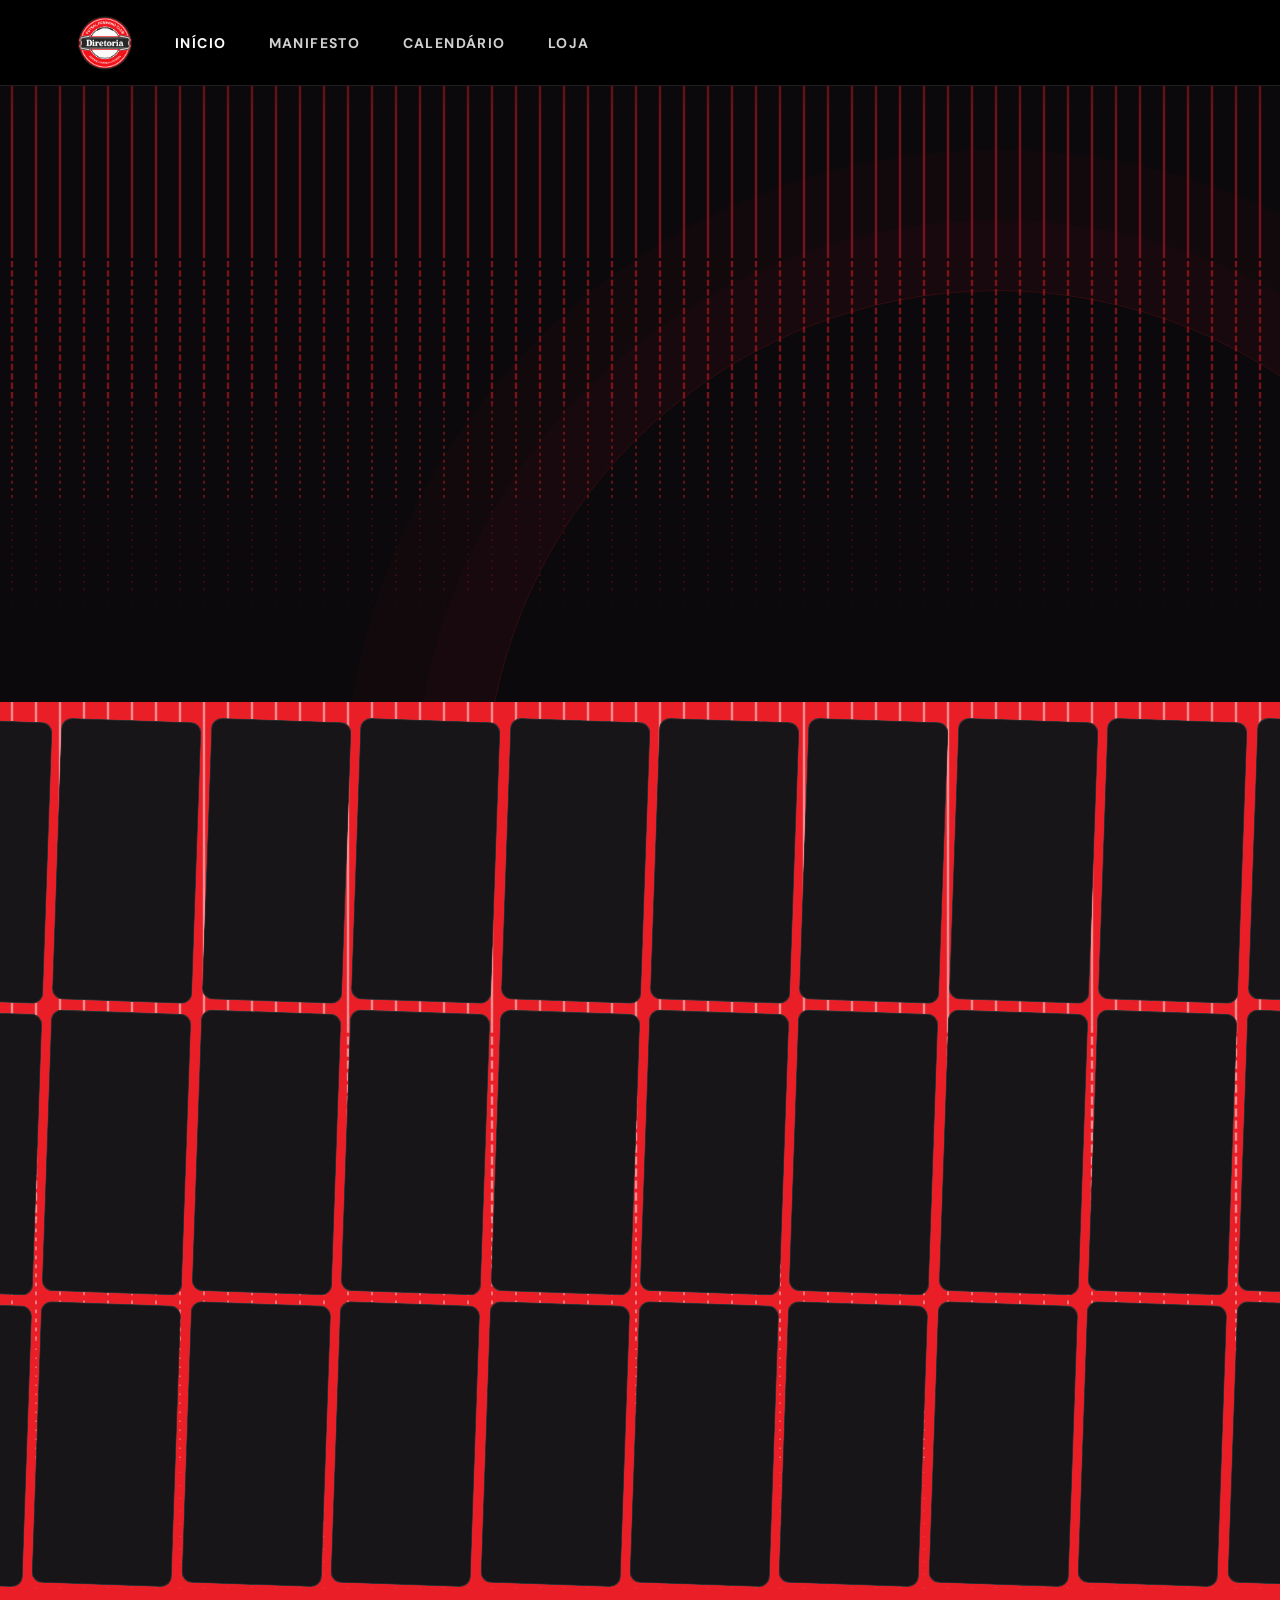
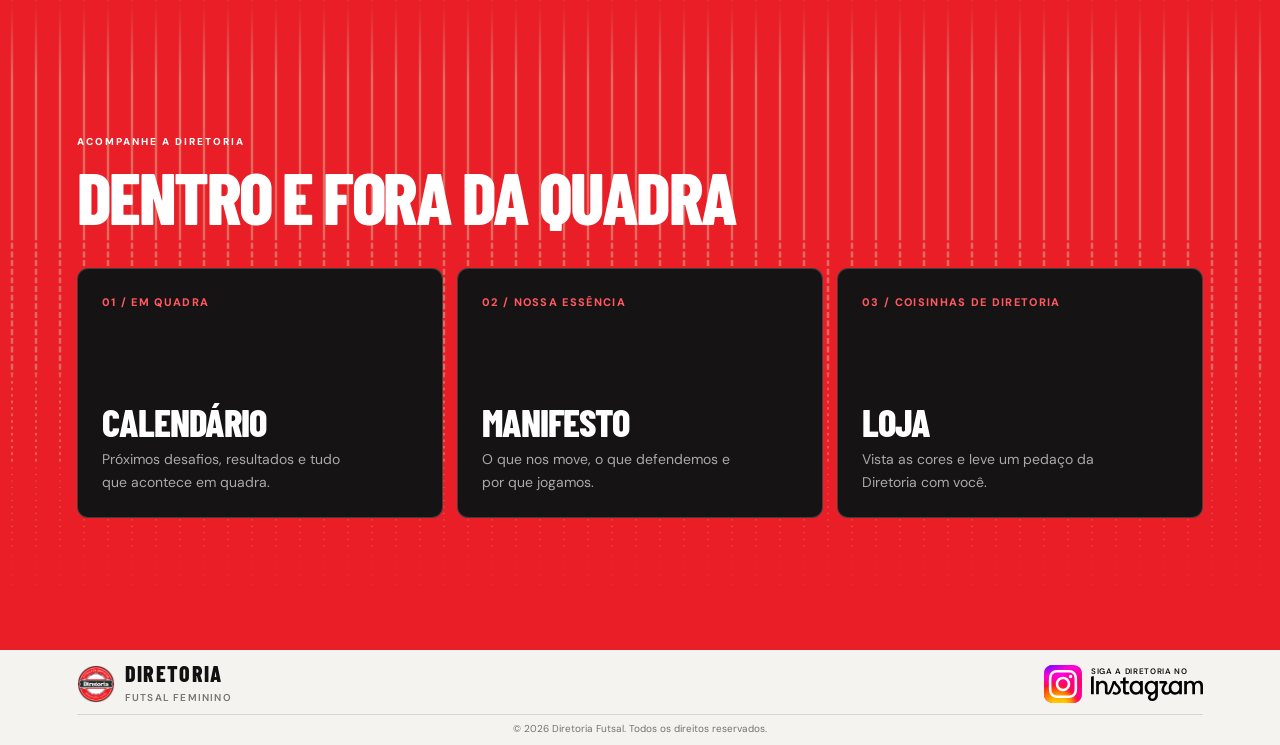
==== commit fc66b388: "store form fix" ====
--- a/index.html
+++ b/index.html
@@ -144,23 +144,6 @@
         height: 52px;
         object-fit: contain;
       }
-      .brand-name {
-        font-family: var(--display);
-        font-size: 25px;
-        font-weight: 800;
-        letter-spacing: 0.06em;
-        line-height: 0.9;
-        text-transform: uppercase;
-      }
-      .brand-name small {
-        display: block;
-        margin-top: 5px;
-        color: rgba(255, 255, 255, 0.64);
-        font-family: var(--body);
-        font-size: 8px;
-        font-weight: 600;
-        letter-spacing: 0.22em;
-      }
       .nav {
         display: flex;
         flex: 1;
@@ -794,133 +777,6 @@
         font-size: 10px;
         letter-spacing: 0.04em;
       }
-      .site-footer {
-        padding: 30px clamp(24px, 6vw, 92px) 18px;
-        background: var(--paper);
-        color: var(--ink);
-      }
-      .footer-main {
-        display: grid;
-        grid-template-columns: 1.2fr repeat(4, minmax(0, 1fr));
-        align-items: start;
-        gap: 36px;
-        max-width: 1392px;
-        margin: 0 auto;
-        padding-bottom: 26px;
-      }
-      .footer-brand {
-        display: inline-flex;
-        align-items: center;
-        gap: 10px;
-      }
-      .footer-brand-block {
-        align-self: center;
-      }
-      .footer-brand img {
-        width: 48px;
-        height: 48px;
-        object-fit: contain;
-      }
-      .footer-brand .brand-name {
-        color: var(--ink);
-        font-size: 23px;
-      }
-      .footer-brand .brand-name small {
-        color: #77736e;
-      }
-      .footer-intro {
-        max-width: 280px;
-        margin: 18px 0 0;
-        color: #6d6965;
-        font-size: 13px;
-        line-height: 1.8;
-      }
-      .footer-main .footer-links {
-        display: grid;
-        gap: 9px;
-      }
-      .footer-col h2 {
-        margin: 4px 0 12px;
-        color: #88837e;
-        font-size: 9px;
-        font-weight: 700;
-        letter-spacing: 0.2em;
-        text-transform: uppercase;
-      }
-      .footer-links {
-        display: grid;
-        gap: 9px;
-      }
-      .footer-links a {
-        width: fit-content;
-        font-size: 13px;
-        font-weight: 600;
-        transition: color 0.2s;
-      }
-      .footer-links a:hover,
-      .footer-links a:focus-visible {
-        color: var(--red);
-      }
-      .footer-instagram {
-        display: inline-flex;
-        width: 38px;
-        height: 38px;
-        align-items: center;
-        justify-content: center;
-      }
-      .footer-instagram img {
-        display: block;
-        width: 20px;
-        height: 20px;
-      }
-      .footer-contact {
-        color: #4d4945;
-        font-size: 13px;
-        line-height: 1.9;
-      }
-      .footer-contact a {
-        overflow-wrap: anywhere;
-      }
-      .footer-contact strong {
-        color: var(--ink);
-      }
-      .footer-bottom {
-        display: flex;
-        max-width: 1392px;
-        align-items: center;
-        justify-content: center;
-        gap: 20px;
-        margin: 0 auto;
-        padding-top: 14px;
-        border-top: 1px solid #d8d5d0;
-        color: #77736e;
-        font-size: 10px;
-        text-align: center;
-      }
-      .footer-bottom p {
-        margin: 0;
-      }
-      .footer-social {
-        display: flex;
-        align-items: center;
-        gap: 19px;
-      }
-      .footer-bottom a {
-        color: var(--ink);
-      }
-      .footer-bottom a:hover {
-        color: var(--red);
-      }
-      .footer-social a {
-        color: var(--ink);
-        font-size: 10px;
-        font-weight: 700;
-        letter-spacing: 0.08em;
-        text-transform: uppercase;
-      }
-      .footer-social a:hover {
-        color: var(--red);
-      }
       :focus-visible {
         outline: 2px solid var(--red);
         outline-offset: 4px;
@@ -1105,9 +961,6 @@
           bottom: 24px;
           left: 24px;
         }
-        .footer-main {
-          gap: 22px;
-        }
       }
       @media (max-width: 700px) {
         .mosaic-grid {
@@ -1162,27 +1015,6 @@
         .hero-kicker {
           bottom: 20px;
           font-size: 8px;
-        }
-        .site-footer {
-          padding: 24px clamp(24px, 6vw, 92px) 16px;
-        }
-        .footer-main {
-          grid-template-columns: 1fr 1fr;
-          gap: 22px 18px;
-          padding-bottom: 20px;
-        }
-        .footer-brand-block {
-          grid-column: 1 / -1;
-        }
-        .footer-col:last-child {
-          grid-column: 2;
-        }
-        .footer-col h2 {
-          margin-bottom: 10px;
-        }
-        .footer-bottom {
-          flex-wrap: wrap;
-          gap: 10px 18px;
         }
       }
       @media (prefers-reduced-motion: reduce) {
@@ -1198,6 +1030,7 @@
     </style>
     <link rel="stylesheet" href="site-typography.css" />
     <script src="site-header.js" defer></script>
+    <script src="site-footer.js" defer></script>
   </head>
   <body>
     <a class="skip-link" href="#conteudo">Pular para o conteúdo</a>
@@ -1276,57 +1109,7 @@
         </div>
       </section>
     </main>
-    <footer class="site-footer" id="contato">
-      <div class="footer-main">
-        <div class="footer-brand-block">
-          <a
-            class="footer-brand"
-            href="#inicio"
-            aria-label="Diretoria — voltar ao início"
-            ><img src="logo-diretoria.png" alt="" /><span class="brand-name"
-              >Diretoria<small>Futsal feminino</small></span
-            ></a
-          >
-        </div>
-        <div class="footer-col">
-          <h2>Navegue</h2>
-          <nav class="footer-links" aria-label="Links do rodapé">
-            <a href="#inicio">Início</a
-            ><a href="manifesto/index.html">Manifesto</a>
-            <a href="jogos/index.html">Calendário</a>
-          </nav>
-        </div>
-        <div class="footer-col">
-          <h2>Contato</h2>
-          <div class="footer-contact">
-            <a href="mailto:oi@diretoriaffc.com.br">oi@diretoriaffc.com.br</a>
-          </div>
-        </div>
-        <div class="footer-col">
-          <h2>Loja</h2>
-          <nav class="footer-links" aria-label="Loja">
-            <a href="loja/index.html">Acesse a loja</a>
-          </nav>
-        </div>
-        <div class="footer-col">
-          <h2>Redes sociais</h2>
-          <div class="footer-links footer-social-links">
-            <a
-              class="footer-instagram"
-              href="https://instagram.com/diretoria.ffc/"
-              target="_blank"
-              rel="noreferrer"
-              aria-label="Instagram da Diretoria"
-              title="Instagram da Diretoria"
-              ><img src="instagram-logo.svg" alt=""
-            /></a>
-          </div>
-        </div>
-      </div>
-      <div class="footer-bottom">
-        <p>© 2026 Diretoria Futsal. Todos os direitos reservados.</p>
-      </div>
-    </footer>
+    <diretoria-footer id="contato"></diretoria-footer>
     <script>
       const mosaicGrid = document.querySelector("#mosaic-grid");
       const mosaicMedia = [
@@ -1349,6 +1132,11 @@
         "https://diretoria-site.s3.us-east-2.amazonaws.com/site/mosaic/017.mp4",
         "https://diretoria-site.s3.us-east-2.amazonaws.com/site/mosaic/018.mp4",
         "https://diretoria-site.s3.us-east-2.amazonaws.com/site/mosaic/019.mp4",
+        "https://diretoria-site.s3.us-east-2.amazonaws.com/site/mosaic/020.mp4",
+        "https://diretoria-site.s3.us-east-2.amazonaws.com/site/mosaic/021.mp4",
+        "https://diretoria-site.s3.us-east-2.amazonaws.com/site/mosaic/022.mp4",
+        "https://diretoria-site.s3.us-east-2.amazonaws.com/site/mosaic/023.mp4",
+        "https://diretoria-site.s3.us-east-2.amazonaws.com/site/mosaic/024.mp4",
       ];
       const getMosaicColumnCount = () =>
         window.matchMedia("(max-width: 700px)").matches
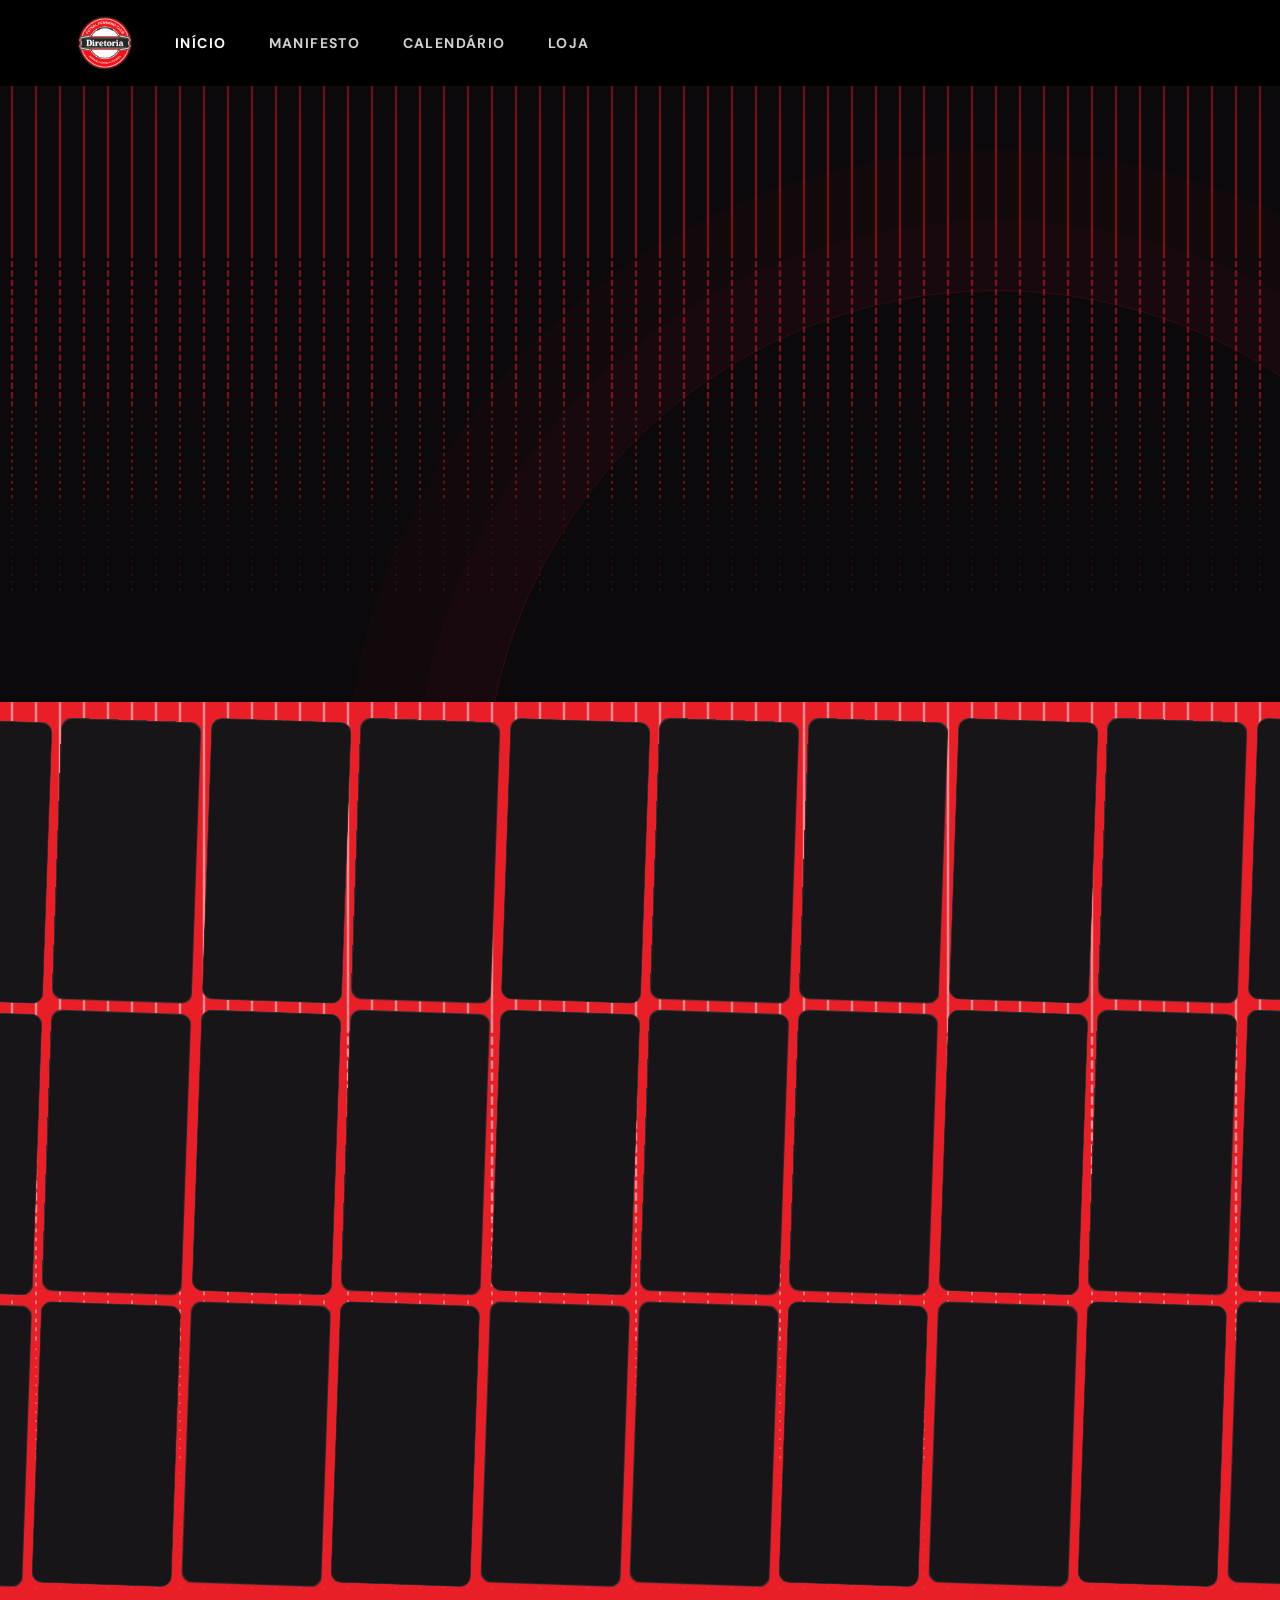
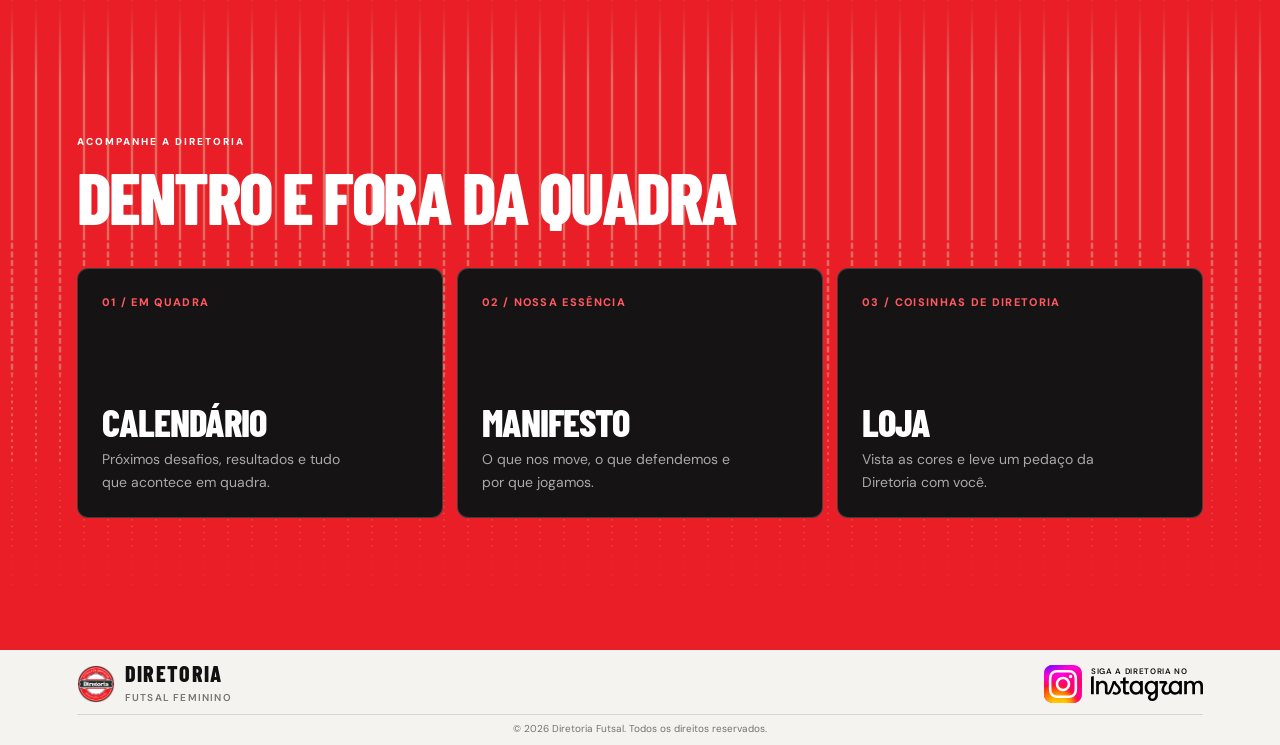
==== commit 0845eac9: "mosaic fix loafding" ====
--- a/index.html
+++ b/index.html
@@ -500,6 +500,14 @@
         object-fit: cover;
         object-position: center;
         transition: transform 0.45s cubic-bezier(0.2, 0.7, 0.2, 1);
+      }
+      .mosaic-card video {
+        opacity: 0;
+        transition: opacity 0.25s ease, transform 0.45s cubic-bezier(0.2, 0.7, 0.2, 1);
+        backface-visibility: hidden;
+      }
+      .mosaic-card video.is-ready {
+        opacity: 1;
       }
       .mosaic-card:hover img,
       .mosaic-card:hover video {
@@ -1144,6 +1152,53 @@
           : window.matchMedia("(max-width: 780px)").matches
             ? 6
             : 10;
+      let mosaicColumnCount = null;
+      const mosaicNearViewport = new Set();
+      function syncMosaicPlayback() {
+        if (document.hidden) {
+          mosaicNearViewport.forEach((video) => video.pause());
+          return;
+        }
+        const viewportVideos = [...mosaicNearViewport]
+          .filter((video) => {
+            const rect = video.getBoundingClientRect();
+            return rect.bottom > 0 && rect.top < window.innerHeight && video.readyState >= HTMLMediaElement.HAVE_CURRENT_DATA;
+          })
+          .sort((a, b) => {
+            const center = window.innerHeight / 2;
+            const aRect = a.getBoundingClientRect();
+            const bRect = b.getBoundingClientRect();
+            return Math.abs((aRect.top + aRect.bottom) / 2 - center) - Math.abs((bRect.top + bRect.bottom) / 2 - center);
+          });
+        const playbackLimit = mosaicColumnCount === 4 ? 4 : mosaicColumnCount === 6 ? 6 : 10;
+        const playingVideos = new Set(viewportVideos.slice(0, playbackLimit));
+        mosaicNearViewport.forEach((video) => {
+          if (playingVideos.has(video)) video.play().catch(() => {});
+          else video.pause();
+        });
+      }
+      const mosaicObserver = new IntersectionObserver(
+        (entries) => {
+          entries.forEach(({ target: video, isIntersecting }) => {
+            if (isIntersecting) {
+              mosaicNearViewport.add(video);
+              if (!video.src) {
+                video.src = video.dataset.src;
+                video.preload = "auto";
+                video.load();
+              }
+              if (video.readyState >= HTMLMediaElement.HAVE_CURRENT_DATA) {
+                video.classList.add("is-ready");
+              }
+            } else {
+              mosaicNearViewport.delete(video);
+              video.pause();
+            }
+          });
+          syncMosaicPlayback();
+        },
+        { rootMargin: "220px 0px", threshold: 0.01 },
+      );
       const shuffleMosaicItems = (items) => {
         const shuffled = [...items];
         for (let index = shuffled.length - 1; index > 0; index -= 1) {
@@ -1158,11 +1213,10 @@
       function populateMosaic() {
         if (!mosaicGrid || !mosaicMedia.length) return;
         const columnCount = getMosaicColumnCount();
-        mosaicGrid.querySelectorAll("video").forEach((video) => {
-          video.pause();
-          video.removeAttribute("src");
-          video.load();
-        });
+        if (columnCount === mosaicColumnCount) return;
+        mosaicColumnCount = columnCount;
+        mosaicObserver.disconnect();
+        mosaicNearViewport.clear();
         mosaicGrid.replaceChildren();
 
         const repeatsCutoffColumns = columnCount === 10;
@@ -1193,34 +1247,39 @@
             video.muted = true;
             video.loop = true;
             video.playsInline = true;
-            video.autoplay = true;
-            video.preload = "metadata";
+            video.preload = "none";
+            video.dataset.src = src;
             video.setAttribute("aria-hidden", "true");
+            video.addEventListener("loadeddata", () => {
+              video.classList.add("is-ready");
+              syncMosaicPlayback();
+            });
             video.addEventListener("error", () => {
-              console.error(
-                `Falha ao carregar vídeo do mosaico: ${src}`,
-                video.error,
-              );
+              console.error(`Falha ao carregar vídeo do mosaico: ${src}`, video.error);
             });
-            video.src = src;
             card.append(video);
             column.append(card);
-            video.play().catch((error) => {
-              console.warn(
-                `Reprodução recusada no mosaico: ${src}`,
-                error.name,
-                error.message,
-              );
-            });
+            mosaicObserver.observe(video);
           });
         });
       }
       populateMosaic();
       let mosaicResizeTimer = null;
+      let mosaicPlaybackFrame = 0;
+      window.addEventListener("scroll", () => {
+        if (mosaicPlaybackFrame) return;
+        mosaicPlaybackFrame = window.requestAnimationFrame(() => {
+          mosaicPlaybackFrame = 0;
+          syncMosaicPlayback();
+        });
+      }, { passive: true });
       window.addEventListener("resize", () => {
         window.clearTimeout(mosaicResizeTimer);
         mosaicResizeTimer = window.setTimeout(populateMosaic, 180);
       });
+      document.addEventListener("visibilitychange", () => {
+        syncMosaicPlayback();
+      });
     </script>
   </body>
 </html>
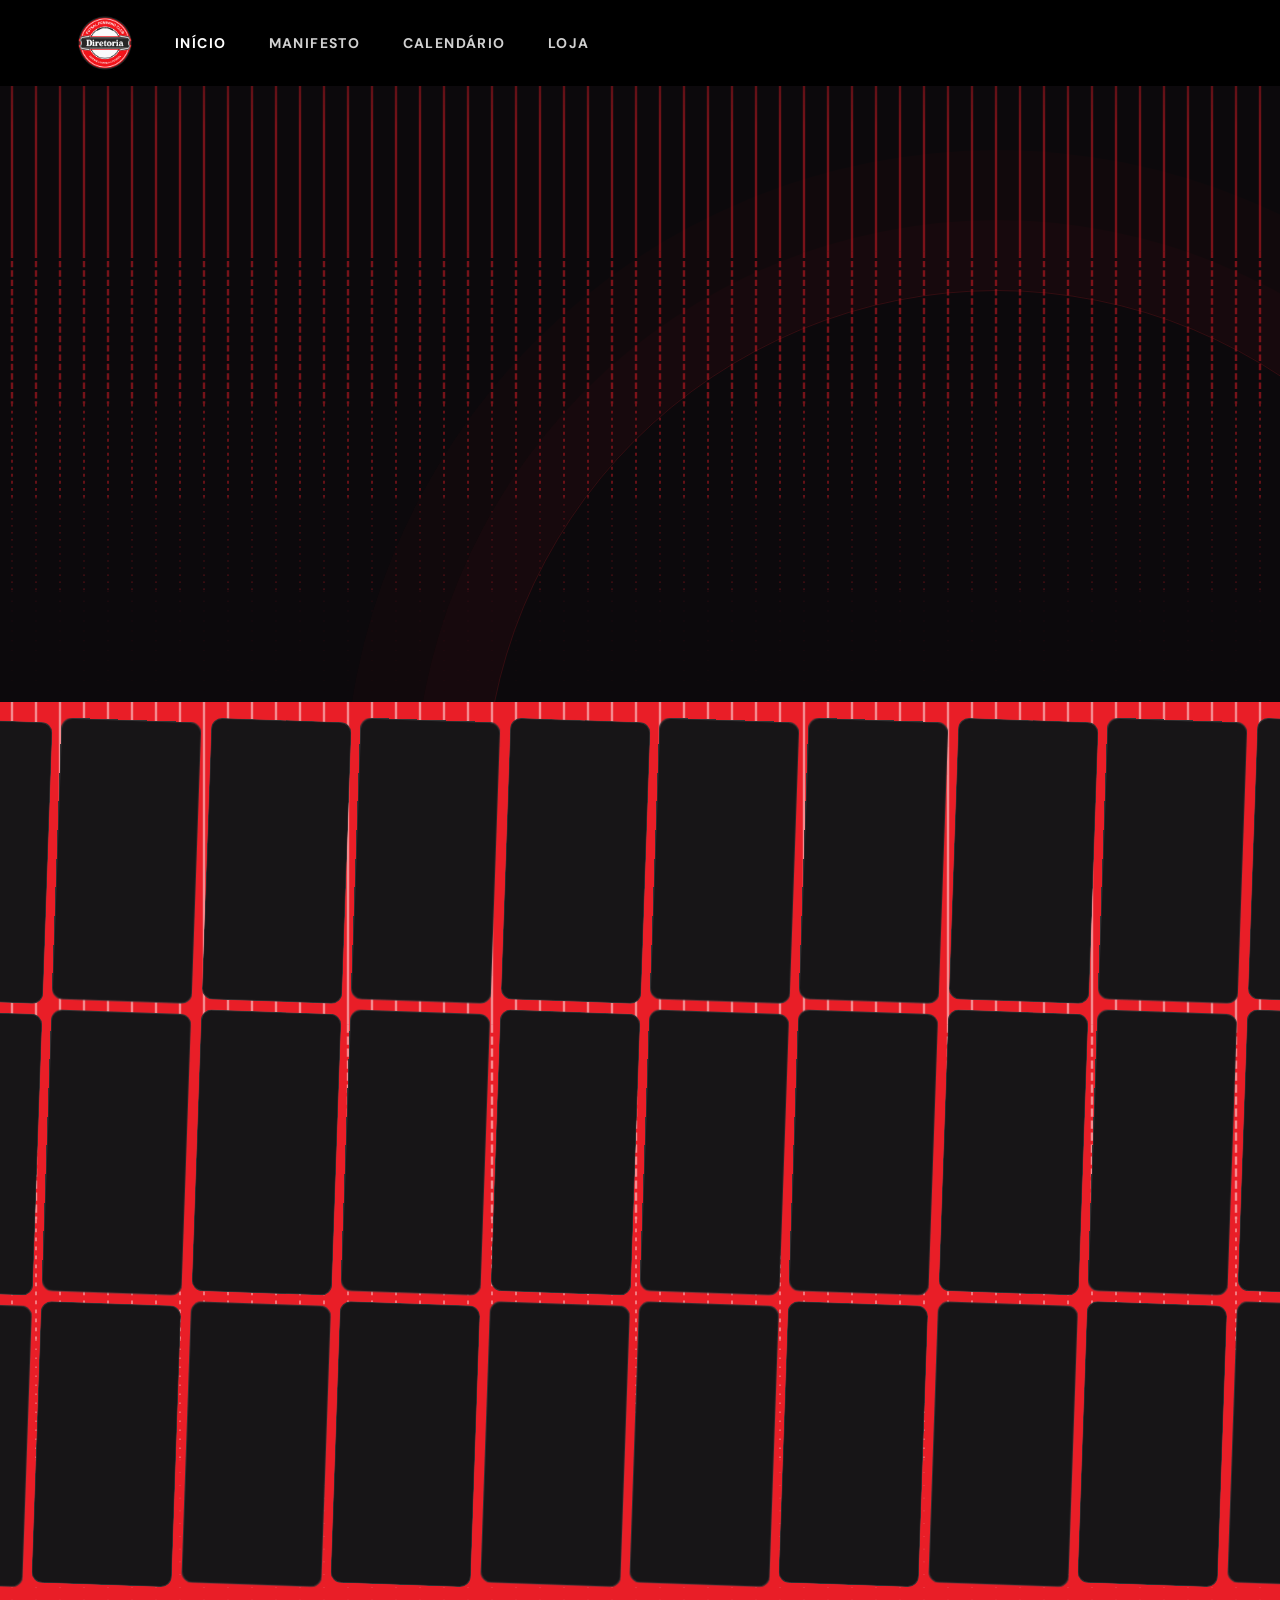
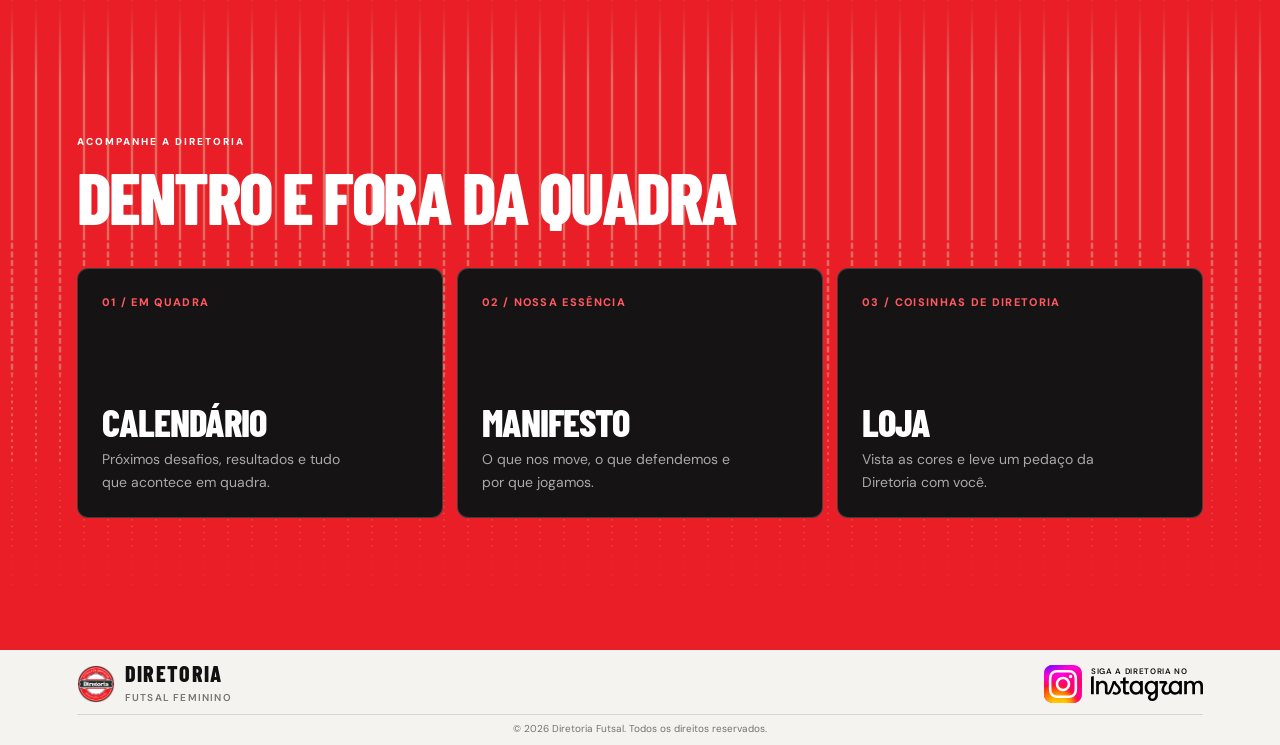
==== commit a8e4d5c2: "mosaic fix loading" ====
--- a/index.html
+++ b/index.html
@@ -31,6 +31,7 @@
     />
     <link rel="preconnect" href="https://fonts.googleapis.com" />
     <link rel="preconnect" href="https://fonts.gstatic.com" crossorigin />
+    <link rel="preconnect" href="https://diretoria-site.s3.us-east-2.amazonaws.com" />
     <link
       href="https://fonts.googleapis.com/css2?family=Barlow+Condensed:wght@500;600;700;800;900&family=DM+Sans:wght@400;500;600;700&display=swap"
       rel="stylesheet"
@@ -504,6 +505,7 @@
       .mosaic-card video {
         opacity: 0;
         transition: opacity 0.25s ease, transform 0.45s cubic-bezier(0.2, 0.7, 0.2, 1);
+        -webkit-backface-visibility: hidden;
         backface-visibility: hidden;
       }
       .mosaic-card video.is-ready {
@@ -1152,52 +1154,63 @@
           : window.matchMedia("(max-width: 780px)").matches
             ? 6
             : 10;
+      const isMosaicMobile = () => window.matchMedia("(max-width: 700px)").matches;
       let mosaicColumnCount = null;
-      const mosaicNearViewport = new Set();
+      const mosaicVisibleVideos = new Set();
       function syncMosaicPlayback() {
         if (document.hidden) {
-          mosaicNearViewport.forEach((video) => video.pause());
+          mosaicVisibleVideos.forEach((video) => video.pause());
           return;
         }
-        const viewportVideos = [...mosaicNearViewport]
-          .filter((video) => {
-            const rect = video.getBoundingClientRect();
-            return rect.bottom > 0 && rect.top < window.innerHeight && video.readyState >= HTMLMediaElement.HAVE_CURRENT_DATA;
-          })
-          .sort((a, b) => {
+        const visibleVideos = [...mosaicVisibleVideos].filter(
+          (video) => video.readyState >= HTMLMediaElement.HAVE_CURRENT_DATA,
+        );
+        const playbackLimit = mosaicColumnCount === 4 ? 4 : mosaicColumnCount === 6 ? 6 : 10;
+        const playingVideos = visibleVideos.filter((video) => !video.paused);
+        const prioritizedVideos = [
+          ...playingVideos,
+          ...visibleVideos.filter((video) => video.paused).sort((a, b) => {
             const center = window.innerHeight / 2;
             const aRect = a.getBoundingClientRect();
             const bRect = b.getBoundingClientRect();
             return Math.abs((aRect.top + aRect.bottom) / 2 - center) - Math.abs((bRect.top + bRect.bottom) / 2 - center);
-          });
-        const playbackLimit = mosaicColumnCount === 4 ? 4 : mosaicColumnCount === 6 ? 6 : 10;
-        const playingVideos = new Set(viewportVideos.slice(0, playbackLimit));
-        mosaicNearViewport.forEach((video) => {
-          if (playingVideos.has(video)) video.play().catch(() => {});
-          else video.pause();
+          }),
+        ].slice(0, playbackLimit);
+        const videosToPlay = new Set(prioritizedVideos);
+        mosaicVisibleVideos.forEach((video) => {
+          if (videosToPlay.has(video)) {
+            if (video.paused) video.play().catch(() => {});
+          } else if (!video.paused) {
+            video.pause();
+          }
         });
       }
-      const mosaicObserver = new IntersectionObserver(
+      const mosaicLoadObserver = new IntersectionObserver(
         (entries) => {
           entries.forEach(({ target: video, isIntersecting }) => {
             if (isIntersecting) {
-              mosaicNearViewport.add(video);
               if (!video.src) {
                 video.src = video.dataset.src;
-                video.preload = "auto";
+                video.preload = isMosaicMobile() ? "metadata" : "auto";
                 video.load();
               }
               if (video.readyState >= HTMLMediaElement.HAVE_CURRENT_DATA) {
                 video.classList.add("is-ready");
               }
-            } else {
-              mosaicNearViewport.delete(video);
-              video.pause();
             }
+          });
+        },
+        { rootMargin: isMosaicMobile() ? "700px 0px" : "500px 0px", threshold: 0.01 },
+      );
+      const mosaicVisibilityObserver = new IntersectionObserver(
+        (entries) => {
+          entries.forEach(({ target: video, isIntersecting }) => {
+            if (isIntersecting) mosaicVisibleVideos.add(video);
+            else mosaicVisibleVideos.delete(video);
           });
           syncMosaicPlayback();
         },
-        { rootMargin: "220px 0px", threshold: 0.01 },
+        { threshold: 0.01 },
       );
       const shuffleMosaicItems = (items) => {
         const shuffled = [...items];
@@ -1215,8 +1228,9 @@
         const columnCount = getMosaicColumnCount();
         if (columnCount === mosaicColumnCount) return;
         mosaicColumnCount = columnCount;
-        mosaicObserver.disconnect();
-        mosaicNearViewport.clear();
+        mosaicLoadObserver.disconnect();
+        mosaicVisibilityObserver.disconnect();
+        mosaicVisibleVideos.clear();
         mosaicGrid.replaceChildren();
 
         const repeatsCutoffColumns = columnCount === 10;
@@ -1259,20 +1273,13 @@
             });
             card.append(video);
             column.append(card);
-            mosaicObserver.observe(video);
+            mosaicLoadObserver.observe(video);
+            mosaicVisibilityObserver.observe(video);
           });
         });
       }
       populateMosaic();
       let mosaicResizeTimer = null;
-      let mosaicPlaybackFrame = 0;
-      window.addEventListener("scroll", () => {
-        if (mosaicPlaybackFrame) return;
-        mosaicPlaybackFrame = window.requestAnimationFrame(() => {
-          mosaicPlaybackFrame = 0;
-          syncMosaicPlayback();
-        });
-      }, { passive: true });
       window.addEventListener("resize", () => {
         window.clearTimeout(mosaicResizeTimer);
         mosaicResizeTimer = window.setTimeout(populateMosaic, 180);
